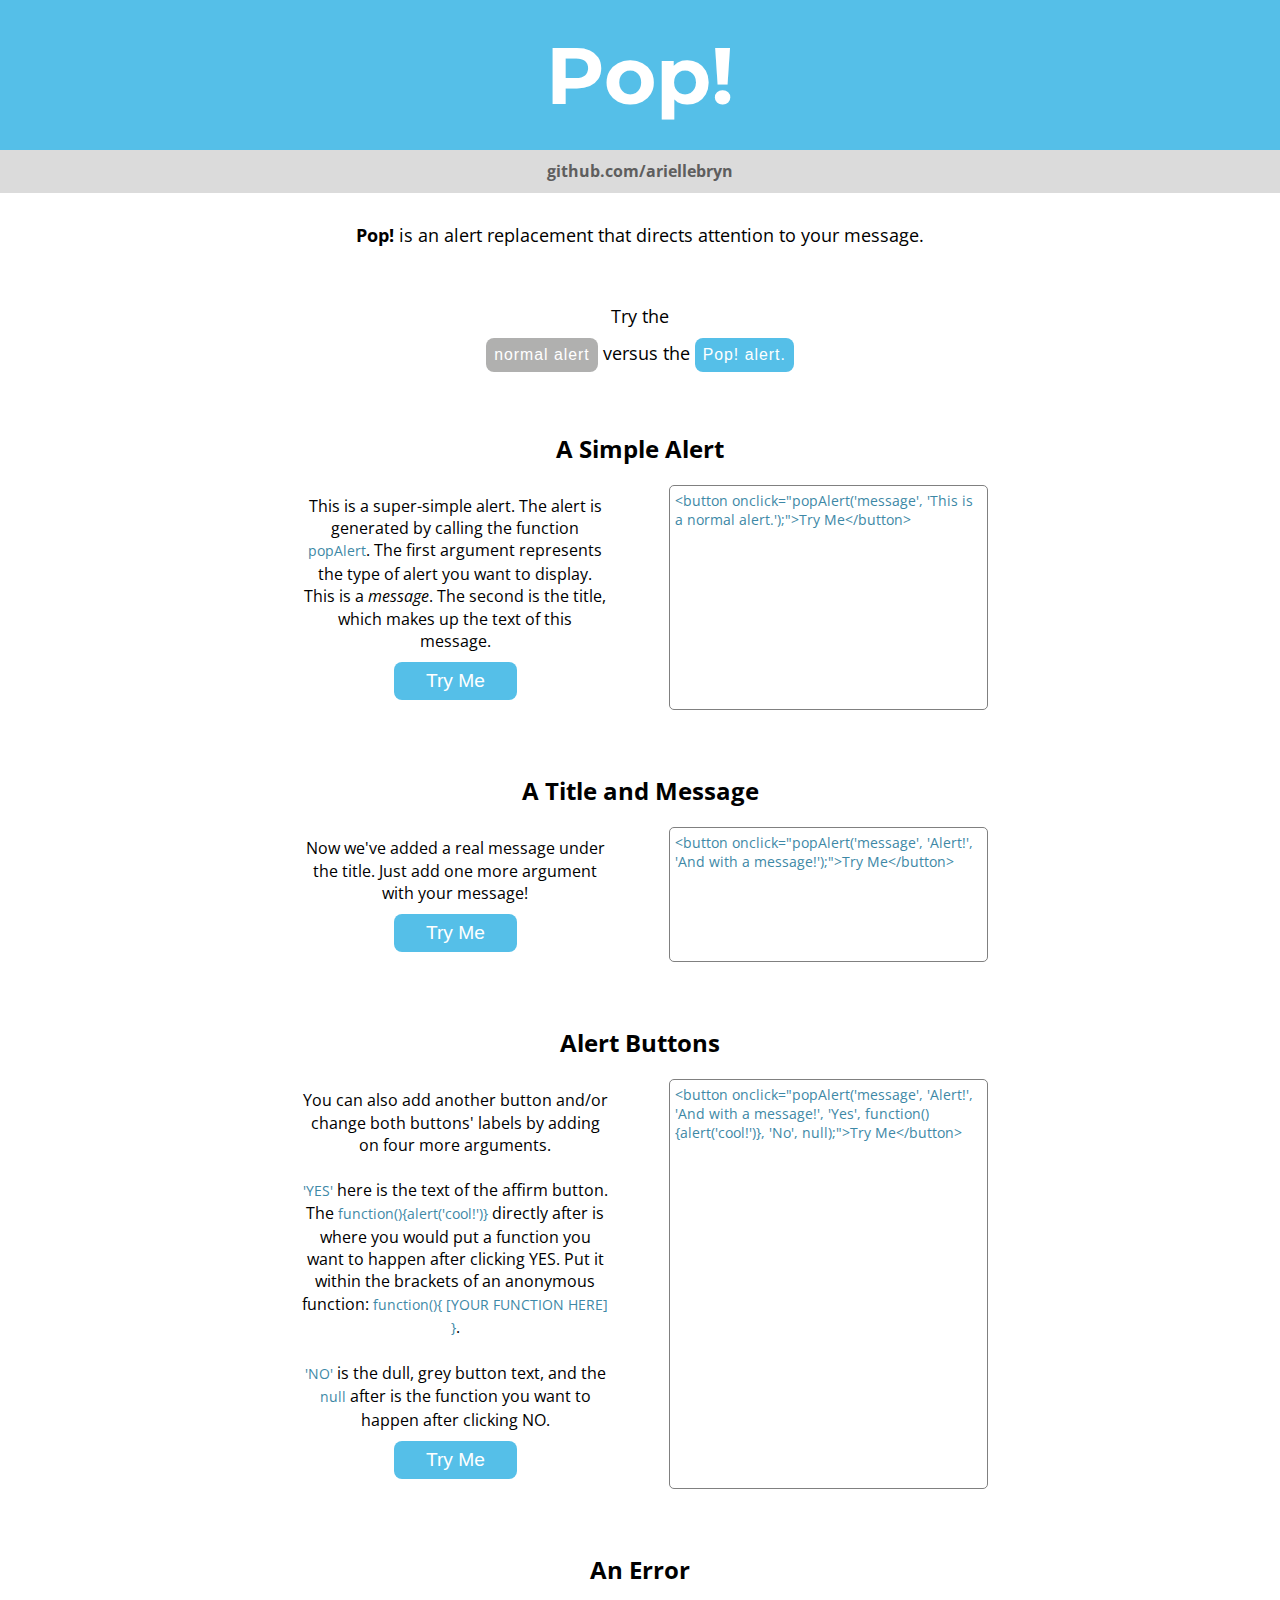
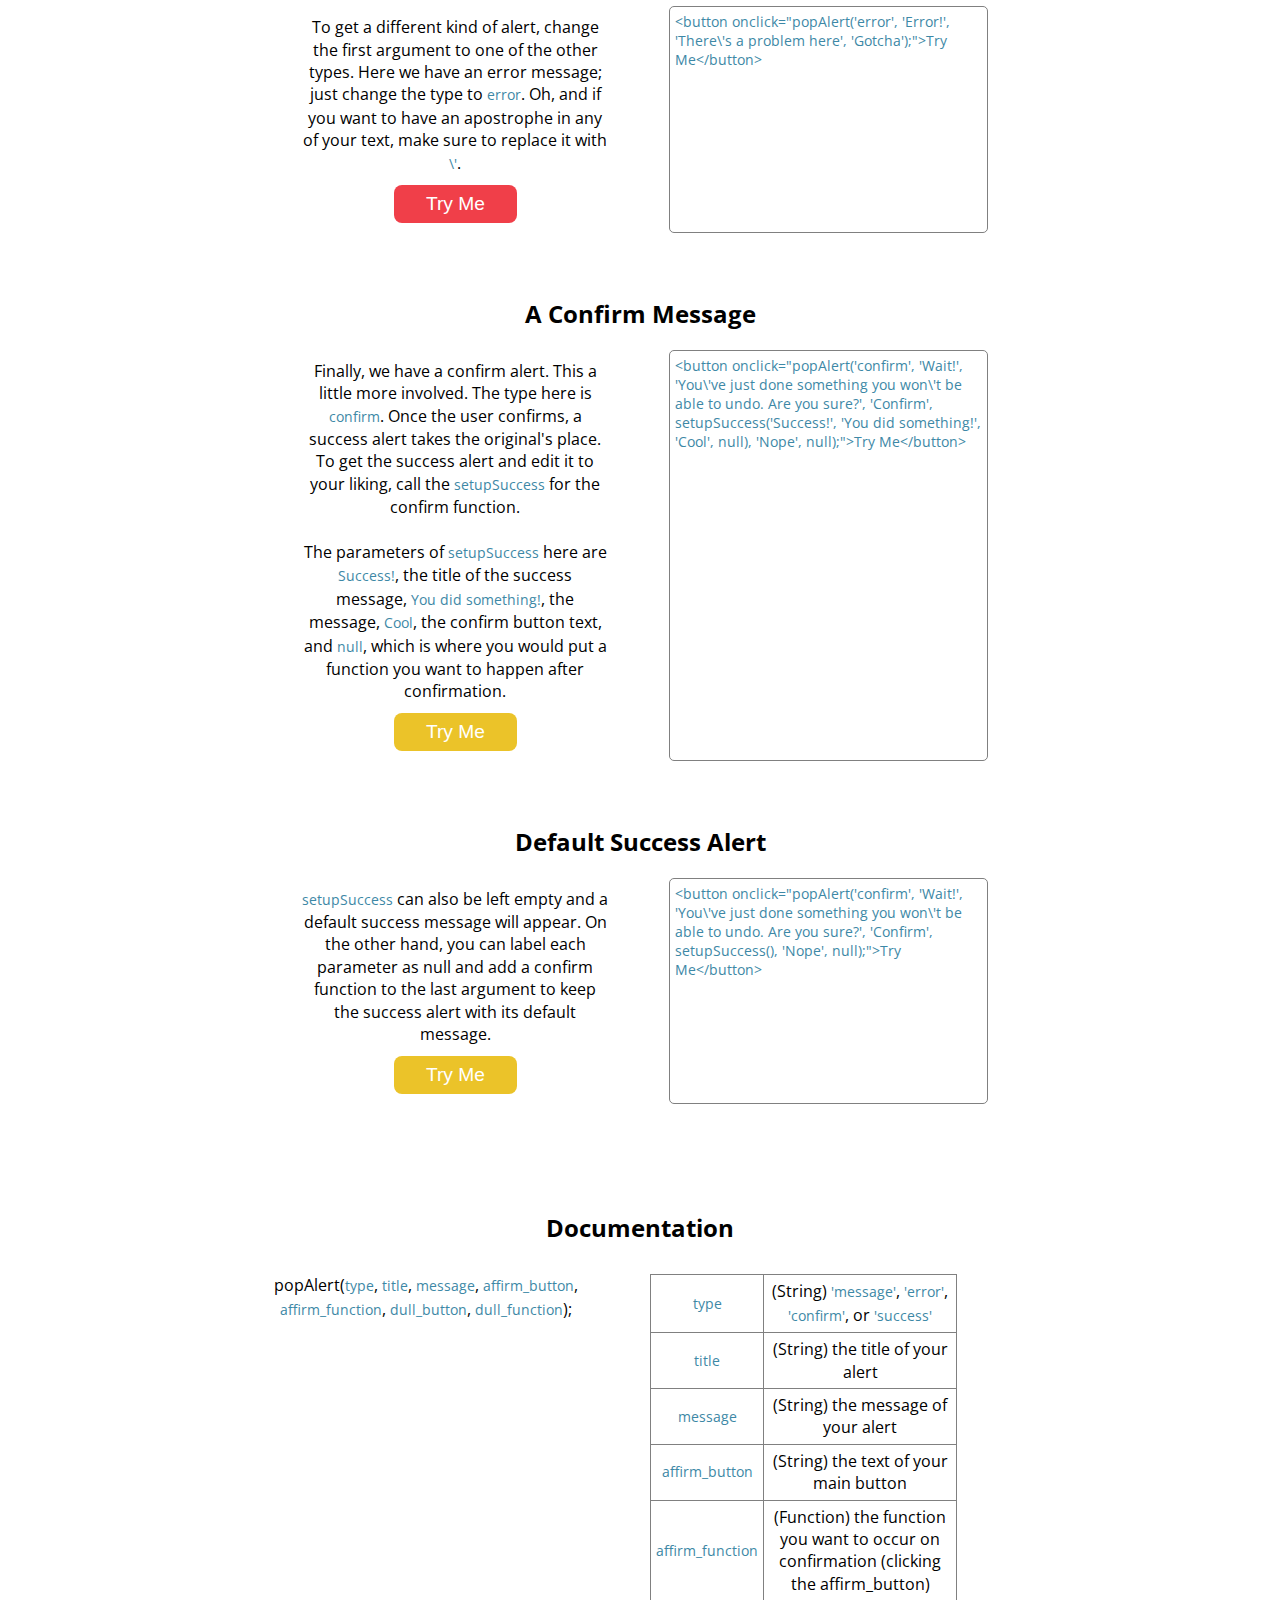
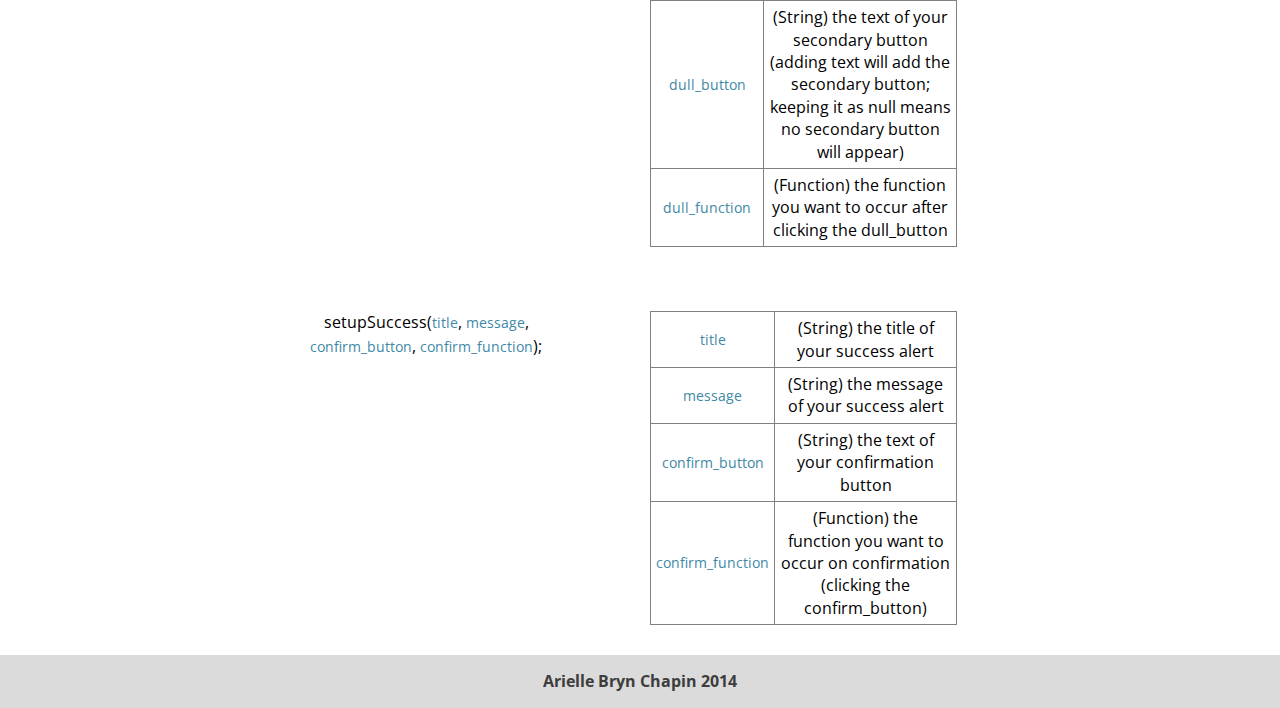
==== index.html @ 0ab9dca9 "Added doc class to last one" ====
<!DOCTYPE html>
<html lang="en">
    <head>
        <meta name="viewport" content="width=device-width, initial-scale=1">
        <title>Pop!</title>
        
        <!-- =====FONTS===== -->
        <link href='http://fonts.googleapis.com/css?family=Montserrat:400,700' rel='stylesheet' type='text/css'>
        
        <!-- =====CSS===== -->
        <link rel="stylesheet" href="css/pop-alert.css">
        <link rel="stylesheet" href="css/pop-demo.css">
        
    </head>
    <body>
        <div class="head">
            <div class="vertical-center">
                <h1>Pop!</h1>
            </div>
        </div>
        <div class="sub-head">
            <div class="vertical-center">
                <h4><a href="https://github.com/ariellebryn">github.com/ariellebryn</a></h4>
            </div>
        </div>
        
        <div class="container">
            <p><b>Pop!</b> is an alert replacement that directs attention to your message.</p><br />
            <p>Try the <br /><button class="button dull" onclick="alert('This is a boring, normal alert.');">normal alert</button> versus the <button class="button message" onclick="popAlert('message', 'This is a Pop alert!');">Pop! alert.</button></p>
            <br />
            
            <h2>A Simple Alert</h2>
            <div class="row">
                <div class="demo">
                    This is a super-simple alert. The alert is generated by calling the function <span class="code">popAlert</span>. The first argument represents the type of alert you want to display. This is a <i>message</i>. The second is the title, which makes up the text of this message.
                    <br />
                    <button class="button message" onclick="popAlert('message', 'This is a normal alert.');">Try Me</button>
                </div>
                <textarea class="code"><button onclick="popAlert('message', 'This is a normal alert.');">Try Me</button>
                </textarea>
            </div>
            <br /><br />
            
            <h2>A Title and Message</h2>
            <div class="row">
                <div class="demo">
                    Now we've added a real message under the title. Just add one more argument with your message!
                    <br />
                    <button class="button message" onclick="popAlert('message', 'Alert!', 'And with a message!');">Try Me</button>
                </div>
                <textarea class="code"><button onclick="popAlert('message', 'Alert!', 'And with a message!');">Try Me</button>
                </textarea>
            </div>
            <br /><br />

            <h2>Alert Buttons</h2>
            <div class="row">
                <div class="demo">
                    You can also add another button and/or change both buttons' labels by adding on four more arguments.<br /><br /><span class="code">'YES'</span> here is the text of the affirm button. The <span class="code">function(){alert('cool!')}</span> directly after is where you would put a function you want to happen after clicking YES. Put it within the brackets of an anonymous function: <span class="code">function(){ [YOUR FUNCTION HERE] }</span>.<br /><br /><span class="code">'NO'</span> is the dull, grey button text, and the <span class="code">null</span> after is the function you want to happen after clicking NO.
                    <br />
                    <button class="button message" onclick="popAlert('message', 'Alert!', 'And with a message!', 'Yes', function(){alert('cool!')}, 'No', null);">Try Me</button>
                </div>
                <textarea class="code"><button onclick="popAlert('message', 'Alert!', 'And with a message!', 'Yes', function(){alert('cool!')}, 'No', null);">Try Me</button>
                </textarea>
            </div>
            <br /><br />
            
            <h2>An Error</h2>
            <div class="row">
                <div class="demo">
                    To get a different kind of alert, change the first argument to one of the other types. Here we have an error message; just change the type to <span class="code">error</span>. Oh, and if you want to have an apostrophe in any of your text, make sure to replace it with <span class="code">\'</span>.
                    <br />
                    <button class="button error" onclick="popAlert('error', 'Error!', 'There\'s a problem here', 'Gotcha');">Try Me</button>
                </div>
                <textarea class="code"><button onclick="popAlert('error', 'Error!', 'There\'s a problem here', 'Gotcha');">Try Me</button>
                </textarea>
            </div>
            <br /><br />
            
            <h2>A Confirm Message</h2>
            <div class="row">
                <div class="demo">
                    Finally, we have a confirm alert. This a little more involved. The type here is <span class="code">confirm</span>. Once the user confirms, a success alert takes the original's place. To get the success alert and edit it to your liking, call the <span class="code">setupSuccess</span> for the confirm function. <br /><br />
                    The parameters of <span class="code">setupSuccess</span> here are <span class="code">Success!</span>, the title of the success message, <span class="code">You did something!</span>, the message, <span class="code">Cool</span>, the confirm button text, and <span class="code">null</span>, which is where you would put a function you want to happen after confirmation.
                    <br />
                    <button class="button confirm" onclick="popAlert('confirm', 'Wait!', 'You\'ve just done something you won\'t be able to undo. Are you sure?', 'Confirm', setupSuccess('Success!', 'You did something!', 'Cool', null), 'Nope', null);">Try Me</button>
                </div>
                <textarea class="code"><button onclick="popAlert('confirm', 'Wait!', 'You\'ve just done something you won\'t be able to undo. Are you sure?', 'Confirm', setupSuccess('Success!', 'You did something!', 'Cool', null), 'Nope', null);">Try Me</button>
                </textarea>
            </div>
            <br /><br />
            
            <h2>Default Success Alert</h2>
            <div class="row">
                <div class="demo">
                    <span class="code">setupSuccess</span> can also be left empty and a default success message will appear. On the other hand, you can label each parameter as null and add a confirm function to the last argument to keep the success alert with its default message.
                    <br />
                    <button class="button confirm" onclick="popAlert('confirm', 'Wait!', 'You\'ve just done something you won\'t be able to undo. Are you sure?', 'Confirm', setupSuccess(), 'Nope', null);">Try Me</button>
                </div>
                <textarea class="code"><button onclick="popAlert('confirm', 'Wait!', 'You\'ve just done something you won\'t be able to undo. Are you sure?', 'Confirm', setupSuccess(), 'Nope', null);">Try Me</button>
                </textarea>
            </div>
            <br /><br /><br /><br />
            
            <h2>Documentation</h2>
            <div class="row doc">
                <div class="demo">
                    popAlert(<span class="code">type</span>, <span class="code">title</span>, <span class="code">message</span>, <span class="code">affirm_button</span>, <span class="code">affirm_function</span>, <span class="code">dull_button</span>, <span class="code">dull_function</span>);
                </div>
                <div class="demo">
                    <table>
                        <tr>
                            <td><span class="code">type</span></td>
                            <td>
                                (String) <span class="code">'message'</span>, <span class="code">'error'</span>, <span class="code">'confirm'</span>, or <span class="code">'success'</span>
                            </td>
                        </tr>
                        <tr>
                            <td><span class="code">title</span></td>
                            <td>
                                (String) the title of your alert
                            </td>
                        </tr>
                        <tr>
                            <td><span class="code">message</span></td>
                            <td>
                                (String) the message of your alert
                            </td>
                        </tr>
                        <tr>
                            <td><span class="code">affirm_button</span></td>
                            <td>
                                (String) the text of your main button
                            </td>
                        </tr>
                        <tr>
                            <td><span class="code">affirm_function</span></td>
                            <td>
                                (Function) the function you want to occur on confirmation (clicking the affirm_button) 
                            </td>
                        </tr>
                        <tr>
                            <td><span class="code">dull_button</span></td>
                            <td>
                                (String) the text of your secondary button (adding text will add the secondary button; keeping it as null means no secondary button will appear)
                            </td>
                        </tr>
                        <tr>
                            <td><span class="code">dull_function</span></td>
                            <td>
                              (Function) the function you want to occur after clicking the dull_button
                            </td>
                        </tr>
                    </table>
                </div>
                </div>
                <br /><br />
                
                <div class="row doc">
                <div class="demo">
                    setupSuccess(<span class="code">title</span>, <span class="code">message</span>, <span class="code">confirm_button</span>, <span class="code">confirm_function</span>);
                </div>
                <div class="demo">
                    <table>
                        <tr>
                            <td><span class="code">title</span></td>
                            <td>
                                (String) the title of your success alert
                            </td>
                        </tr>
                        <tr>
                            <td><span class="code">message</span></td>
                            <td>
                                (String) the message of your success alert
                            </td>
                        </tr>
                        <tr>
                            <td><span class="code">confirm_button</span></td>
                            <td>
                                (String) the text of your confirmation button
                            </td>
                        </tr>
                        <tr>
                            <td><span class="code">confirm_function</span></td>
                            <td>
                                (Function) the function you want to occur on confirmation (clicking the confirm_button) 
                            </td>
                        </tr>
                    </table>
                </div>
            </div>
            </div>
        </div>
    
    <div class="footer"><h4>Arielle Bryn Chapin 2014</h4></div>
    
        <!-- =====Javascript===== -->
        <script src="js/pop-alert.js"></script>
    </body>
</html>
---- css/pop-alert.css ----
@import url('http://fonts.googleapis.com/css?family=Open+Sans');

body, html {
    margin:0;
    padding:0;
    width:100%;
    min-height:1500px;
    height:100%;
}

button.button:focus {
    outline:none;   
}

.cover {
    position:fixed;
    background-color:rgba(0,0,0,0);
    width:100%;
    height:100%;
    top:0;
    left:0;
    z-index:100;
    transition:.5s;
}

.on {
    background-color:rgba(0,0,0,0.9); 
}

.pop {
    font-family:"Open Sans",sans-serif;
    position:relative;
    height:auto;
    width:500px;
    display:flex;
    display: -ms-flexbox;
    display: -webkit-flex;
    margin:0 auto;
    border-radius:15px;
    border:5px solid white;
    color:white;
    text-align:center;
    top:-1000px;
    transition:.8s;
}

.down {
    top:20%;
}

.bar {
    height:15px;
    top:0;
    position:absolute;
    width:100%;
    left:0;
    border-radius:9px 9px 0 0;
    transition:.5s;
}

.pop-content {
    padding-top:35px;
    padding-bottom:25px;
    width:80%;
    height:auto;
    position:relative;
    margin:auto;
}

.pop span {
    font-size:2em;
    line-height:1em;
}

.pop p {
    font-size:1.2em;   
}

.button-row {
    display:flex;
    display: -ms-flexbox;
    display: -webkit-flex;
    flex-direction:row;
    ms-flex-direction:row;
    margin-top:10px;
    justify-content:space-around;
    ms-flex-pack:space-around;
    text-align:center;
    width:100%;
    height:auto;
}

.button {
    position:relative;
    display:inline-block;
    margin:0 auto;
    width:40%;
    height:auto;
    font-size:1.2em;
    color:white;
    text-align:center;
    border-radius:8px;
    border:none;
    padding:8px;
    margin-top:10px;
}

.button:hover {
    cursor:pointer;   
}

.message {
    background-color:#55BFE8; 
}

.message:hover {
    background-color:#47A0C2;
}   

.message:active {
    background-color:#3D88A6;   
}

.dull {
    background-color:#B0B0AF;   
}

.dull:hover {
    background-color:#919191;   
}

.dull:active {
    background-color:#858585;   
}

.error {
    background-color:#F03F49;   
}

.error:hover {
    background-color:#BD313A;   
}

.error:active {
    background-color:#96272E;   
}

.confirm {
    background-color:#EBC329;   
}

.confirm:hover {
    background-color:#D9B426;   
}

.confirm:active {
    background-color:#BF9F21;   
}

.success {
    background-color:#8AE34A;   
}

.success:hover {
    background-color:#6EB53B;   
}

.success:active {
    background-color:#65A636;   
}

/* Responsive */
@media only screen and (max-width: 600px) {
    .pop {
        width:70%;   
    }
    
    .pop span {
        font-size:1.2em;
    }
    
    .pop p {
        font-size:1em;   
    }
    
    .button {
        font-size:.9em;  
        width:60%;
    }
}
---- css/pop-demo.css ----
html, body {
    width:100%;
    height:100%;
    margin:0;
    padding:0;
    font-family:"Open Sans",sans-serif;
}

a {
    text-decoration:none; 
}

p {
    font-size:1.1em;
}

h1 {
    font-family:"Montserrat",sans-serif;
    font-weight:bold;
    color:white;
    text-align:center;
    margin:auto;
    font-size:5em;
}

h4 {
    font-size:1em;
    color:#3D3D3D;
    line-height:0em;   
}

h4 a {
    color:#5E5E5E;
}

.tab {
    padding-right:30px;   
}

.head {
    position:relative;
    background-color:#55BFE8;
    height:10%;
    width:100%;
    margin:0;
    box-sizing:border-box;
    top:0;
    left:0;
    display:flex;
    justify-content:space-around;
    align-items:center;
}

.sub-head {
    position:relative;
    top:0;
    margin:0;
    height:auto;
    width:100%;
    box-sizing:border-box;
    background-color:#DBDBDB; 
    display:flex;
    justify-content:space-around;
    align-items:center;
}

.vertical-center {
    margin:auto;
    width:auto;
    height:auto;
}

.container {
    width:80%;
    margin:auto;
    box-sizing:border-box;
    padding-top:1%;
    text-align:center;
    overflow-x:hidden;
}

.row {
    display:flex;
    flex-direction:row;
    justify-content:center;
    width:100%;
    height:auto;
    line-height:1.4em;
}

.demo {
    width:30%;   
    padding:10px;
    margin-right:50px;
}

textarea.code {
    text-align:left;
    width:30%; 
    border-radius:5px;
    border:1px solid grey;
    resize:none;
    padding:5px;
    font-size:.9em;
    font-family:"Open Sans", sans-serif;
    color:#3D88A6;
}

textarea.code:focus {
    outline:none;   
}

span.code {
    font-size:.9em;
    color:#3D88A6;  
}

p button {
    width:auto !important;
    padding:3px;
    font-size:.9em !important;
    letter-spacing:1px;
}

table {
    border-collapse:collapse;   
}

td {
    border:1px solid grey;   
    padding:5px;
}

.footer {
    width:100%;
    box-sizing:border-box;
    background-color:#DBDBDB; 
    text-align:center;
    padding:5px;
    position:relative;
    margin-top:20px;
}

/* Responsive */
@media only screen and (max-width: 800px) {
    .container {
        width:100%;   
    }
    
    .demo {
        width:50%;   
    }
}

@media only screen and (max-width: 500px) {
    .container {
        width:100%;   
    }
    
    .demo {
        width:50%;   
    }
    
    .doc {
        flex-direction:column !important;
    }
    
    .doc .demo {
        width:90%;   
    }
}
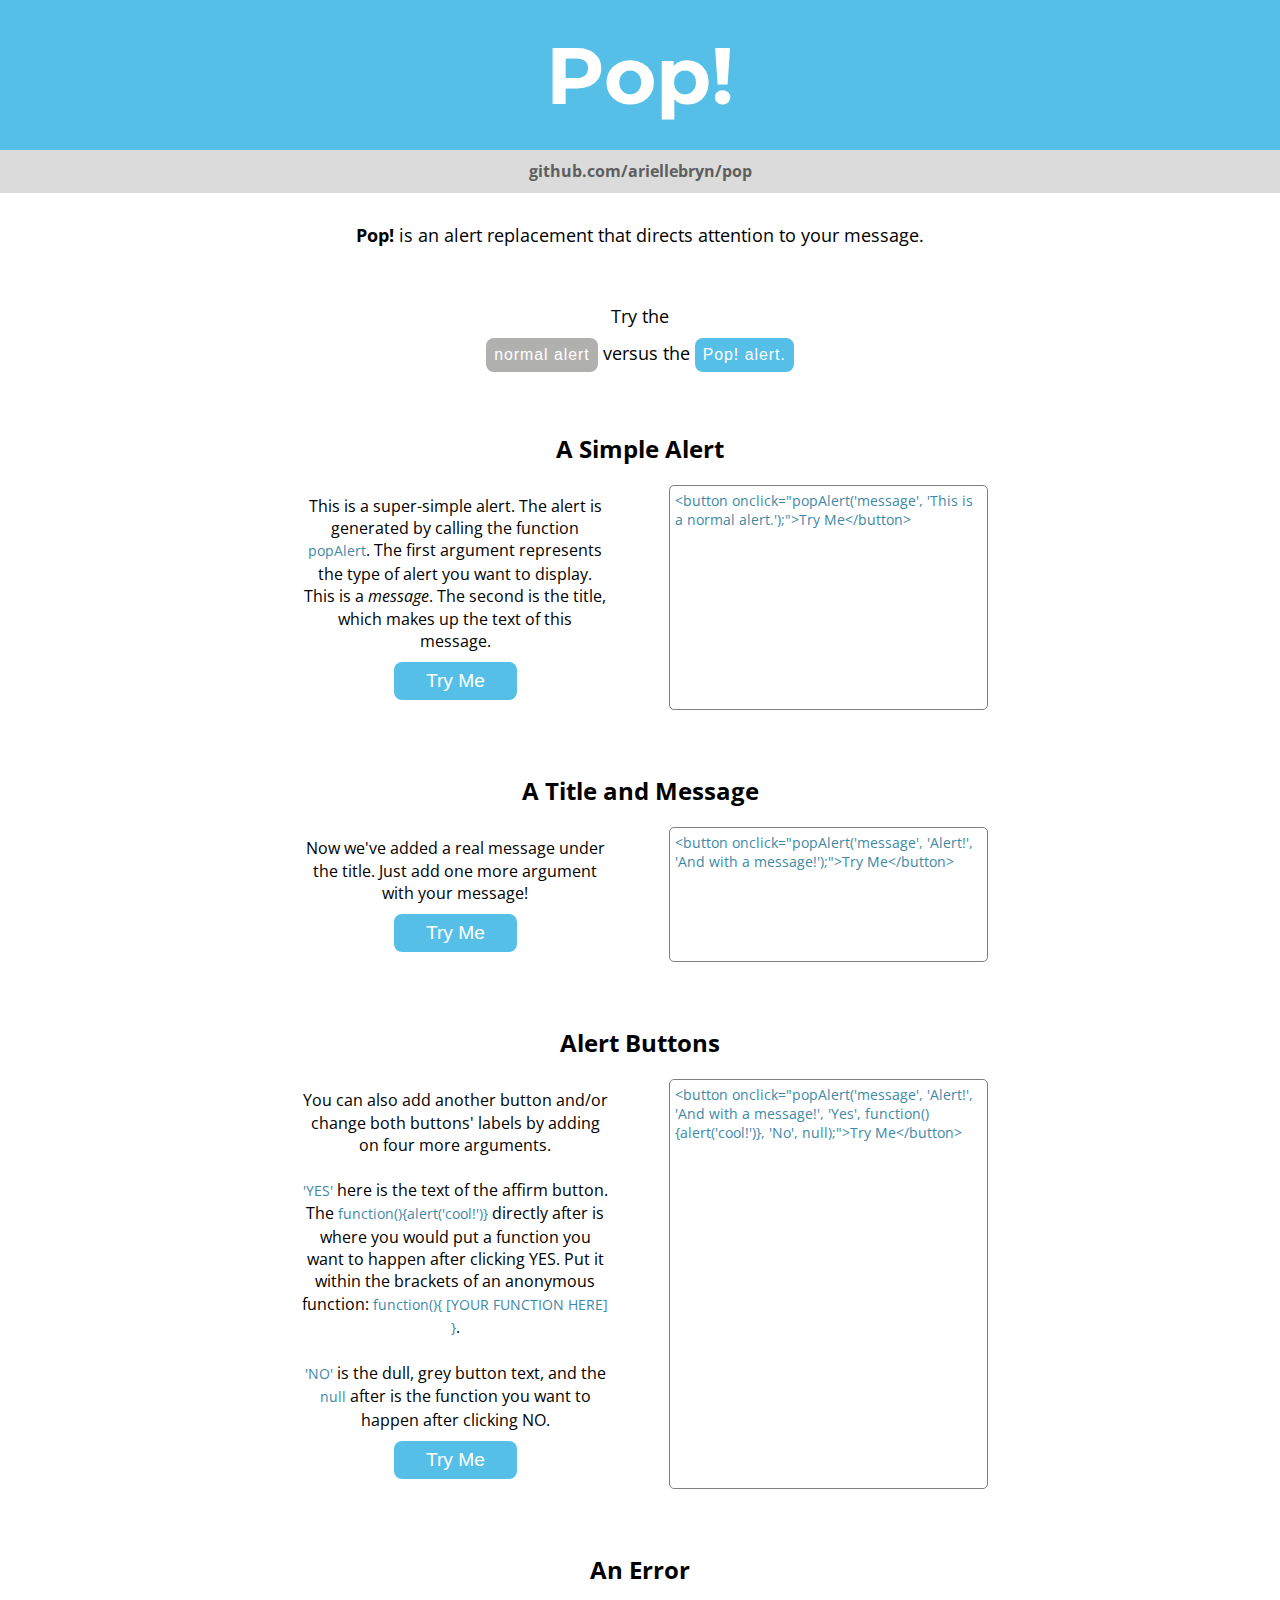
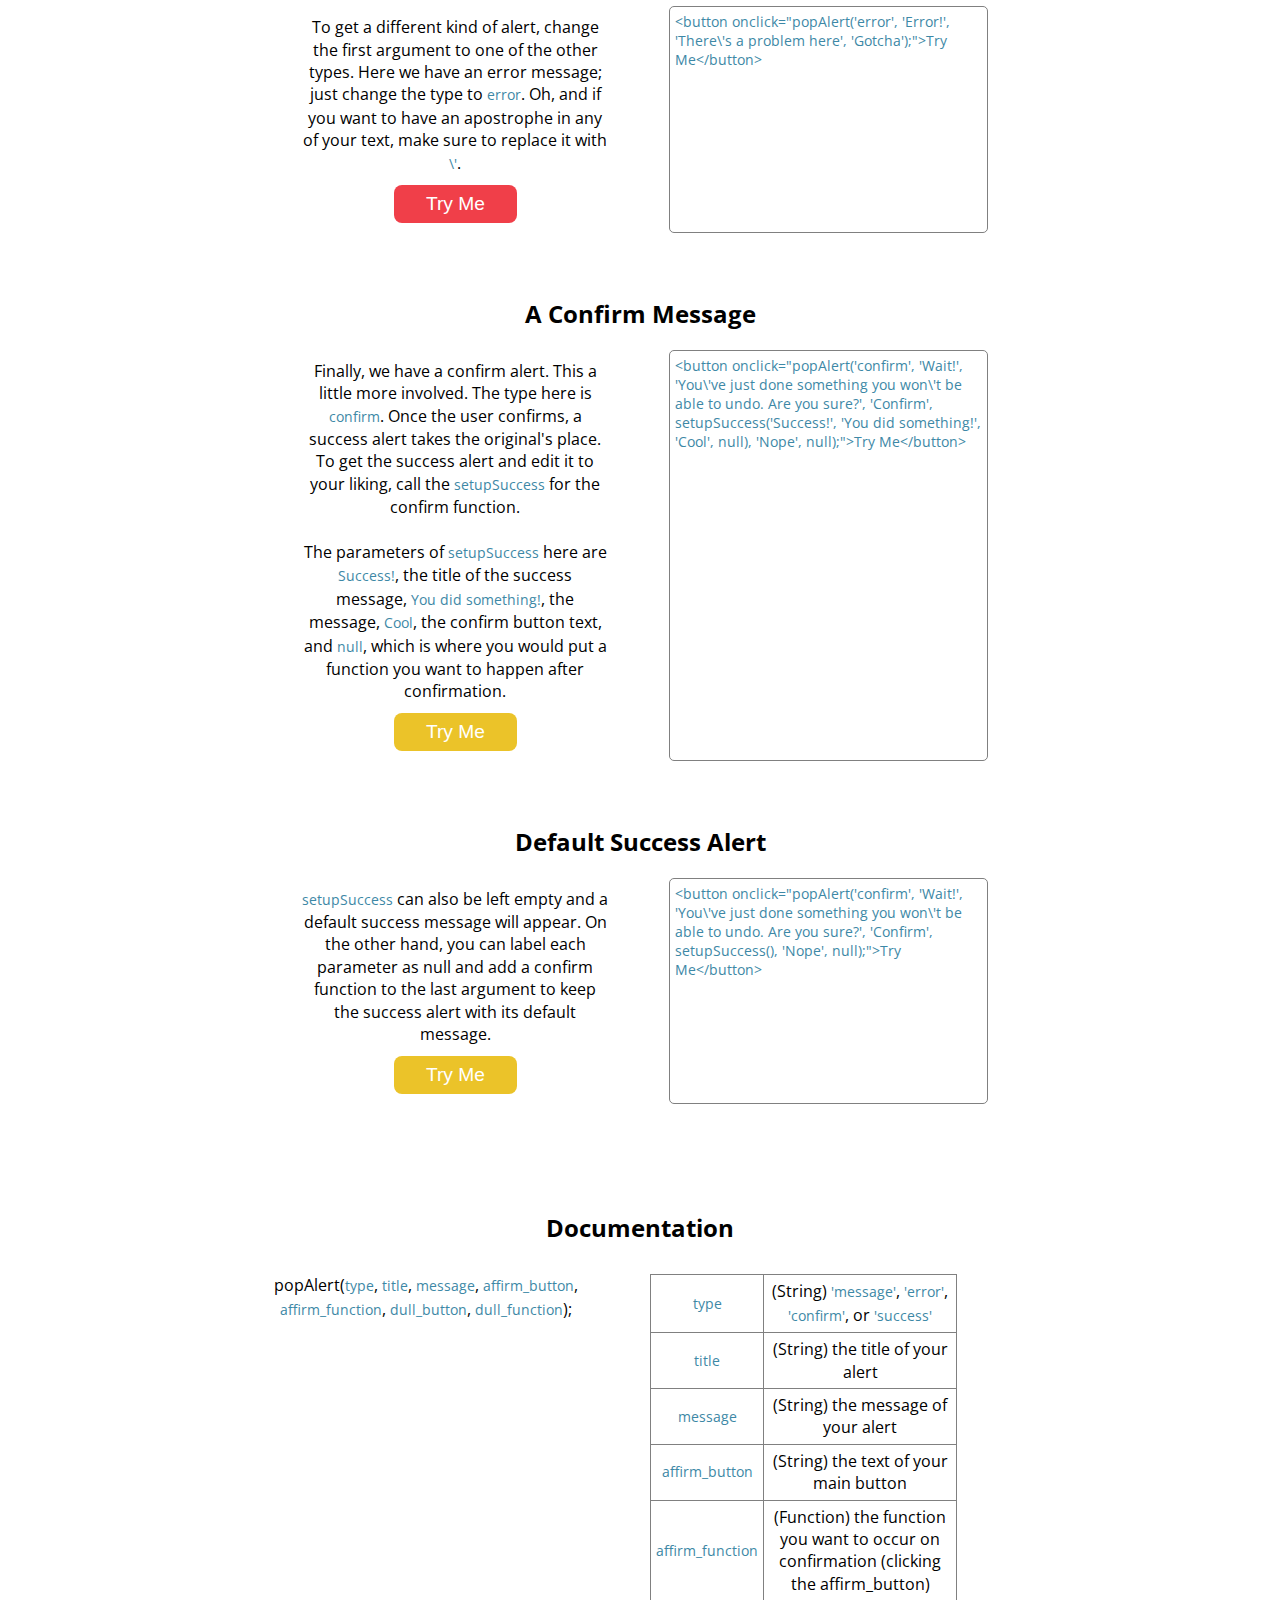
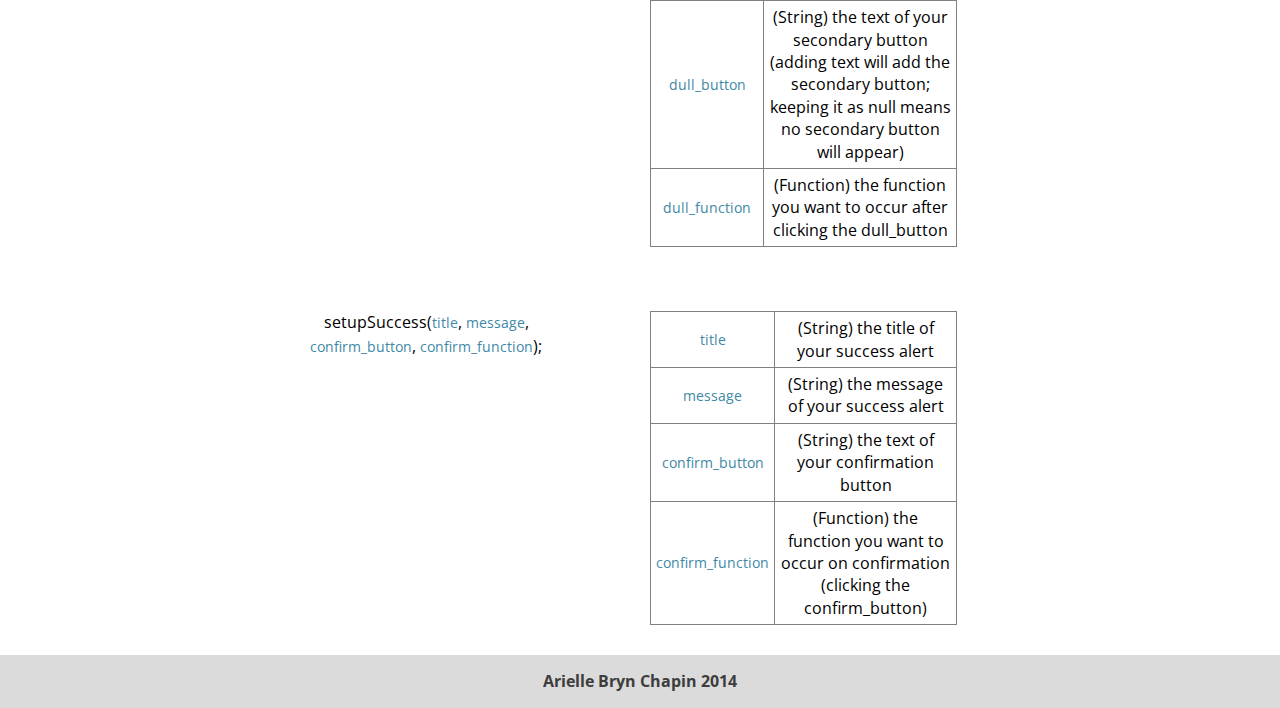
==== commit 46746853: "Change link" ====
--- a/index.html
+++ b/index.html
@@ -20,13 +20,13 @@
         </div>
         <div class="sub-head">
             <div class="vertical-center">
-                <h4><a href="https://github.com/ariellebryn">github.com/ariellebryn</a></h4>
+                <h4><a href="https://github.com/ariellebryn">github.com/ariellebryn/pop</a></h4>
             </div>
         </div>
         
         <div class="container">
             <p><b>Pop!</b> is an alert replacement that directs attention to your message.</p><br />
-            <p>Try the <br /><button class="button dull" onclick="alert('This is a boring, normal alert.');">normal alert</button> versus the <button class="button message" onclick="popAlert('message', 'This is a Pop alert!');">Pop! alert.</button></p>
+            <p>Try the <br /><button class="pop-button pop-dull" onclick="alert('This is a boring, normal alert.');">normal alert</button> versus the <button class="pop-button pop-message" onclick="popAlert('message', 'This is a Pop alert!');">Pop! alert.</button></p>
             <br />
             
             <h2>A Simple Alert</h2>
@@ -34,7 +34,7 @@
                 <div class="demo">
                     This is a super-simple alert. The alert is generated by calling the function <span class="code">popAlert</span>. The first argument represents the type of alert you want to display. This is a <i>message</i>. The second is the title, which makes up the text of this message.
                     <br />
-                    <button class="button message" onclick="popAlert('message', 'This is a normal alert.');">Try Me</button>
+                    <button class="pop-button pop-message" onclick="popAlert('message', 'This is a normal alert.');">Try Me</button>
                 </div>
                 <textarea class="code"><button onclick="popAlert('message', 'This is a normal alert.');">Try Me</button>
                 </textarea>
@@ -46,7 +46,7 @@
                 <div class="demo">
                     Now we've added a real message under the title. Just add one more argument with your message!
                     <br />
-                    <button class="button message" onclick="popAlert('message', 'Alert!', 'And with a message!');">Try Me</button>
+                    <button class="pop-button pop-message" onclick="popAlert('message', 'Alert!', 'And with a message!');">Try Me</button>
                 </div>
                 <textarea class="code"><button onclick="popAlert('message', 'Alert!', 'And with a message!');">Try Me</button>
                 </textarea>
@@ -58,7 +58,7 @@
                 <div class="demo">
                     You can also add another button and/or change both buttons' labels by adding on four more arguments.<br /><br /><span class="code">'YES'</span> here is the text of the affirm button. The <span class="code">function(){alert('cool!')}</span> directly after is where you would put a function you want to happen after clicking YES. Put it within the brackets of an anonymous function: <span class="code">function(){ [YOUR FUNCTION HERE] }</span>.<br /><br /><span class="code">'NO'</span> is the dull, grey button text, and the <span class="code">null</span> after is the function you want to happen after clicking NO.
                     <br />
-                    <button class="button message" onclick="popAlert('message', 'Alert!', 'And with a message!', 'Yes', function(){alert('cool!')}, 'No', null);">Try Me</button>
+                    <button class="pop-button pop-message" onclick="popAlert('message', 'Alert!', 'And with a message!', 'Yes', function(){alert('cool!')}, 'No', null);">Try Me</button>
                 </div>
                 <textarea class="code"><button onclick="popAlert('message', 'Alert!', 'And with a message!', 'Yes', function(){alert('cool!')}, 'No', null);">Try Me</button>
                 </textarea>
@@ -70,7 +70,7 @@
                 <div class="demo">
                     To get a different kind of alert, change the first argument to one of the other types. Here we have an error message; just change the type to <span class="code">error</span>. Oh, and if you want to have an apostrophe in any of your text, make sure to replace it with <span class="code">\'</span>.
                     <br />
-                    <button class="button error" onclick="popAlert('error', 'Error!', 'There\'s a problem here', 'Gotcha');">Try Me</button>
+                    <button class="pop-button pop-error" onclick="popAlert('error', 'Error!', 'There\'s a problem here', 'Gotcha');">Try Me</button>
                 </div>
                 <textarea class="code"><button onclick="popAlert('error', 'Error!', 'There\'s a problem here', 'Gotcha');">Try Me</button>
                 </textarea>
@@ -83,7 +83,7 @@
                     Finally, we have a confirm alert. This a little more involved. The type here is <span class="code">confirm</span>. Once the user confirms, a success alert takes the original's place. To get the success alert and edit it to your liking, call the <span class="code">setupSuccess</span> for the confirm function. <br /><br />
                     The parameters of <span class="code">setupSuccess</span> here are <span class="code">Success!</span>, the title of the success message, <span class="code">You did something!</span>, the message, <span class="code">Cool</span>, the confirm button text, and <span class="code">null</span>, which is where you would put a function you want to happen after confirmation.
                     <br />
-                    <button class="button confirm" onclick="popAlert('confirm', 'Wait!', 'You\'ve just done something you won\'t be able to undo. Are you sure?', 'Confirm', setupSuccess('Success!', 'You did something!', 'Cool', null), 'Nope', null);">Try Me</button>
+                    <button class="pop-button pop-confirm" onclick="popAlert('confirm', 'Wait!', 'You\'ve just done something you won\'t be able to undo. Are you sure?', 'Confirm', setupSuccess('Success!', 'You did something!', 'Cool', null), 'Nope', null);">Try Me</button>
                 </div>
                 <textarea class="code"><button onclick="popAlert('confirm', 'Wait!', 'You\'ve just done something you won\'t be able to undo. Are you sure?', 'Confirm', setupSuccess('Success!', 'You did something!', 'Cool', null), 'Nope', null);">Try Me</button>
                 </textarea>
@@ -95,7 +95,7 @@
                 <div class="demo">
                     <span class="code">setupSuccess</span> can also be left empty and a default success message will appear. On the other hand, you can label each parameter as null and add a confirm function to the last argument to keep the success alert with its default message.
                     <br />
-                    <button class="button confirm" onclick="popAlert('confirm', 'Wait!', 'You\'ve just done something you won\'t be able to undo. Are you sure?', 'Confirm', setupSuccess(), 'Nope', null);">Try Me</button>
+                    <button class="pop-button pop-confirm" onclick="popAlert('confirm', 'Wait!', 'You\'ve just done something you won\'t be able to undo. Are you sure?', 'Confirm', setupSuccess(), 'Nope', null);">Try Me</button>
                 </div>
                 <textarea class="code"><button onclick="popAlert('confirm', 'Wait!', 'You\'ve just done something you won\'t be able to undo. Are you sure?', 'Confirm', setupSuccess(), 'Nope', null);">Try Me</button>
                 </textarea>
--- a/css/pop-alert.css
+++ b/css/pop-alert.css
@@ -8,22 +8,22 @@
     height:100%;
 }
 
-button.button:focus {
+button.pop-button:focus {
     outline:none;   
 }
 
-.cover {
+.pop-cover {
     position:fixed;
     background-color:rgba(0,0,0,0);
     width:100%;
-    height:100%;
+    height:101%;
     top:0;
     left:0;
     z-index:100;
     transition:.5s;
 }
 
-.on {
+.pop-on {
     background-color:rgba(0,0,0,0.9); 
 }
 
@@ -44,11 +44,11 @@
     transition:.8s;
 }
 
-.down {
+.pop-down {
     top:20%;
 }
 
-.bar {
+.pop-bar {
     height:15px;
     top:0;
     position:absolute;
@@ -76,7 +76,7 @@
     font-size:1.2em;   
 }
 
-.button-row {
+.pop-button-row {
     display:flex;
     display: -ms-flexbox;
     display: -webkit-flex;
@@ -90,7 +90,7 @@
     height:auto;
 }
 
-.button {
+.pop-button {
     position:relative;
     display:inline-block;
     margin:0 auto;
@@ -105,67 +105,67 @@
     margin-top:10px;
 }
 
-.button:hover {
+.pop-button:hover {
     cursor:pointer;   
 }
 
-.message {
+.pop-message {
     background-color:#55BFE8; 
 }
 
-.message:hover {
+.pop-message:hover {
     background-color:#47A0C2;
 }   
 
-.message:active {
+.pop-message:active {
     background-color:#3D88A6;   
 }
 
-.dull {
+.pop-dull {
     background-color:#B0B0AF;   
 }
 
-.dull:hover {
+.pop-dull:hover {
     background-color:#919191;   
 }
 
-.dull:active {
+.pop-dull:active {
     background-color:#858585;   
 }
 
-.error {
+.pop-error {
     background-color:#F03F49;   
 }
 
-.error:hover {
+.pop-error:hover {
     background-color:#BD313A;   
 }
 
-.error:active {
+.pop-error:active {
     background-color:#96272E;   
 }
 
-.confirm {
+.pop-confirm {
     background-color:#EBC329;   
 }
 
-.confirm:hover {
+.pop-confirm:hover {
     background-color:#D9B426;   
 }
 
-.confirm:active {
+.pop-confirm:active {
     background-color:#BF9F21;   
 }
 
-.success {
+.pop-success {
     background-color:#8AE34A;   
 }
 
-.success:hover {
+.pop-success:hover {
     background-color:#6EB53B;   
 }
 
-.success:active {
+.pop-success:active {
     background-color:#65A636;   
 }
 
@@ -183,8 +183,8 @@
         font-size:1em;   
     }
     
-    .button {
+    .pop-button {
         font-size:.9em;  
-        width:60%;
+        width:50%;
     }
 }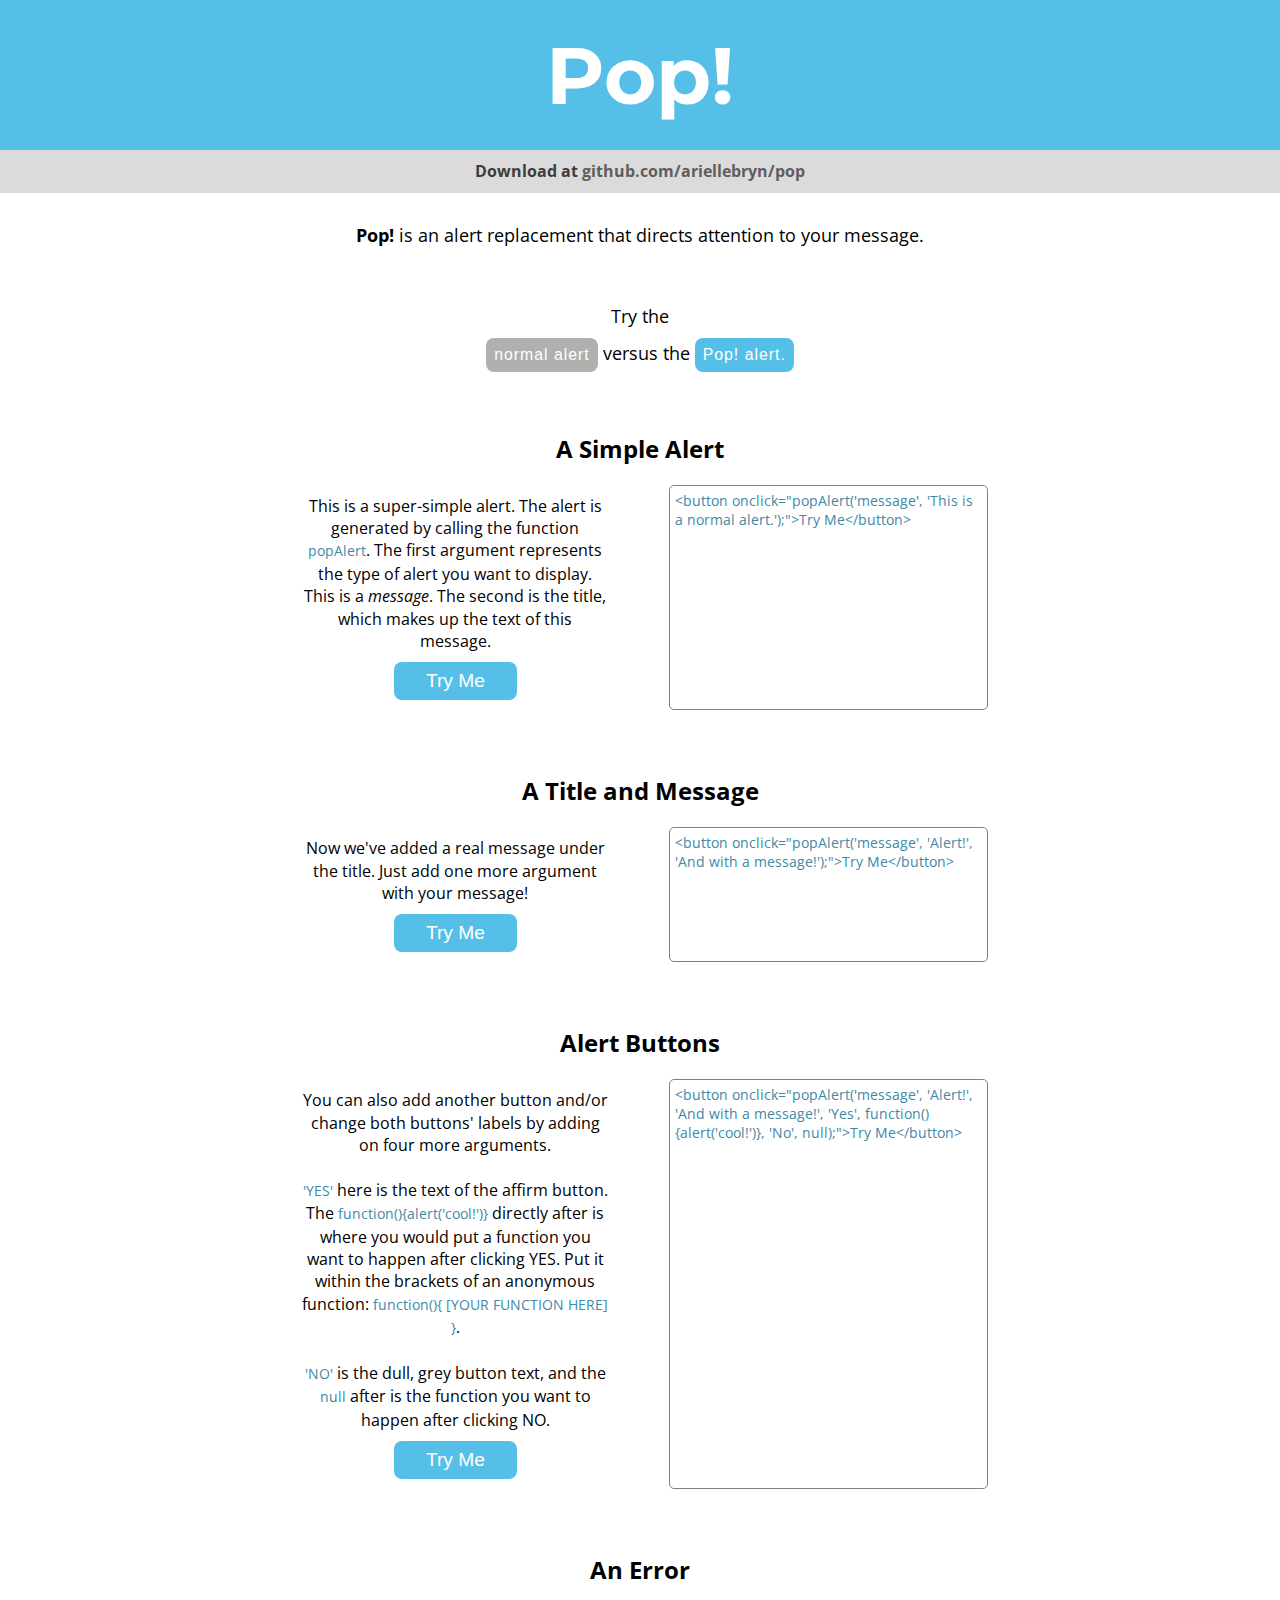
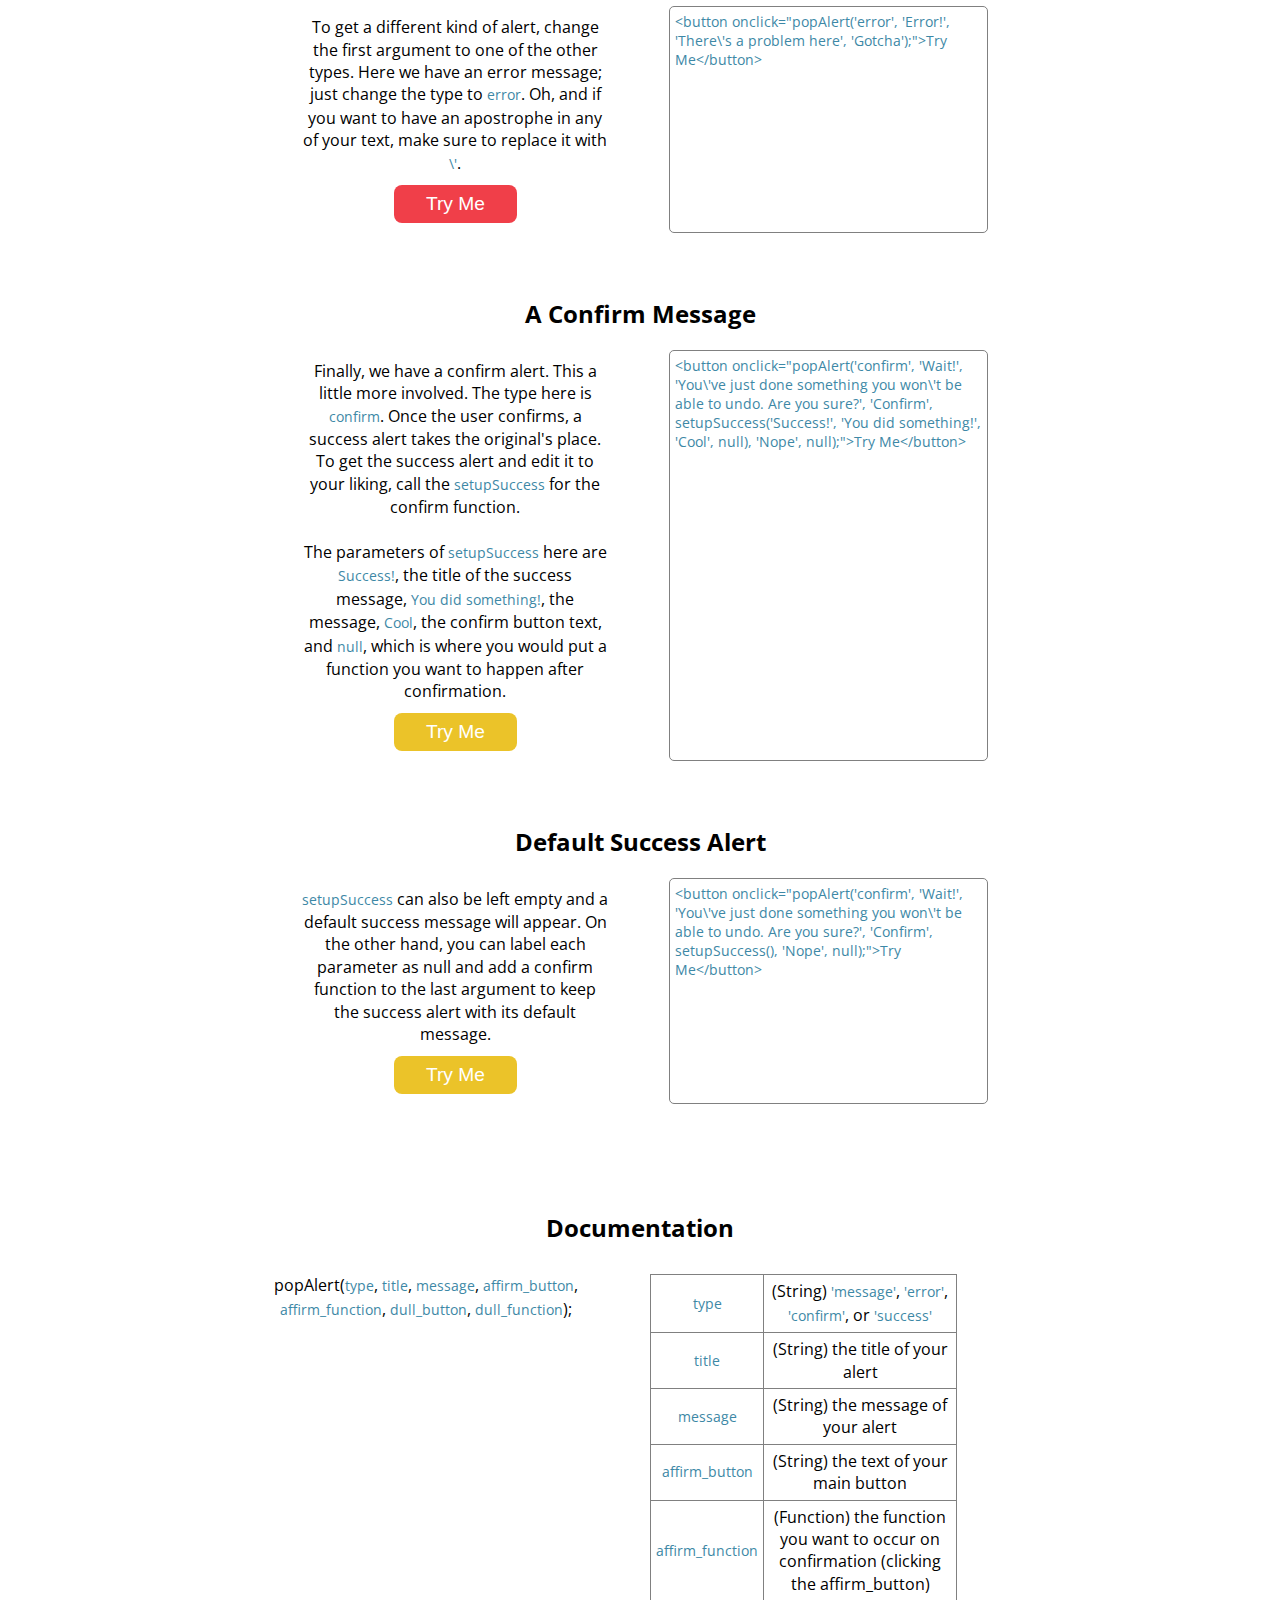
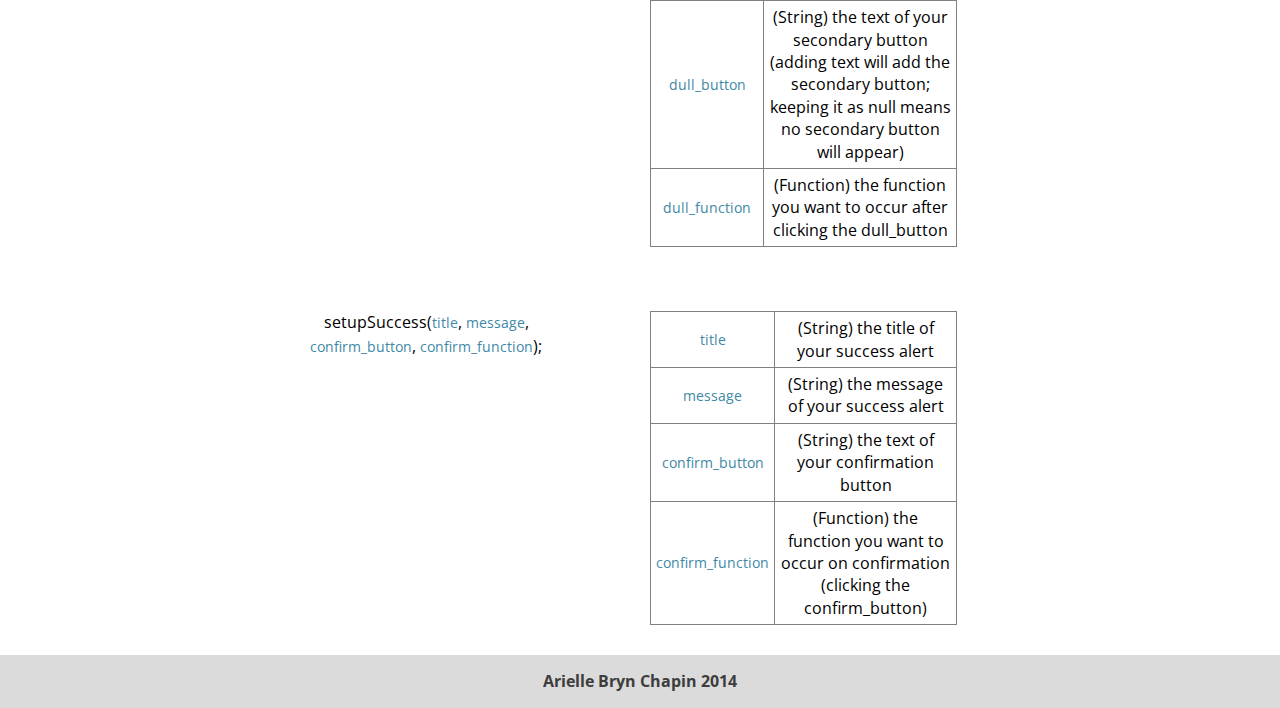
==== commit 9f4851b3: "minify stuff" ====
--- a/index.html
+++ b/index.html
@@ -8,7 +8,7 @@
         <link href='http://fonts.googleapis.com/css?family=Montserrat:400,700' rel='stylesheet' type='text/css'>
         
         <!-- =====CSS===== -->
-        <link rel="stylesheet" href="css/pop-alert.css">
+        <link rel="stylesheet" href="css/pop-minify.css">
         <link rel="stylesheet" href="css/pop-demo.css">
         
     </head>
@@ -20,7 +20,7 @@
         </div>
         <div class="sub-head">
             <div class="vertical-center">
-                <h4><a href="https://github.com/ariellebryn">github.com/ariellebryn/pop</a></h4>
+                <h4>Download at <a href="https://github.com/ariellebryn/pop">github.com/ariellebryn/pop</a></h4>
             </div>
         </div>
         
@@ -195,6 +195,6 @@
     <div class="footer"><h4>Arielle Bryn Chapin 2014</h4></div>
     
         <!-- =====Javascript===== -->
-        <script src="js/pop-alert.js"></script>
+        <script src="js/pop-minify.js"></script>
     </body>
 </html>
--- a/css/pop-minify.css
+++ b/css/pop-minify.css
@@ -0,0 +1 @@
+@import url('http://fonts.googleapis.com/css?family=Open+Sans');body,html{margin:0;padding:0;width:100%;min-height:1500px;height:100%}button.pop-button:focus{outline:0}.pop-cover{position:fixed;background-color:rgba(0,0,0,0);width:100%;height:101%;top:0;left:0;z-index:100;transition:.5s}.pop-on{background-color:rgba(0,0,0,0.9)}.pop{font-family:"Open Sans",sans-serif;position:relative;height:auto;width:500px;display:flex;display:-ms-flexbox;display:-webkit-flex;margin:0 auto;border-radius:15px;border:5px solid white;color:white;text-align:center;top:-1000px;transition:.8s}.pop-down{top:20%}.pop-bar{height:15px;top:0;position:absolute;width:100%;left:0;border-radius:9px 9px 0 0;transition:.5s}.pop-content{padding-top:35px;padding-bottom:25px;width:80%;height:auto;position:relative;margin:auto}.pop span{font-size:2em;line-height:1em}.pop p{font-size:1.2em}.pop-button-row{display:flex;display:-ms-flexbox;display:-webkit-flex;flex-direction:row;ms-flex-direction:row;margin-top:10px;justify-content:space-around;ms-flex-pack:space-around;text-align:center;width:100%;height:auto}.pop-button{position:relative;display:inline-block;margin:0 auto;width:40%;height:auto;font-size:1.2em;color:white;text-align:center;border-radius:8px;border:0;padding:8px;margin-top:10px}.pop-button:hover{cursor:pointer}.pop-message{background-color:#55bfe8}.pop-message:hover{background-color:#47a0c2}.pop-message:active{background-color:#3d88a6}.pop-dull{background-color:#b0b0af}.pop-dull:hover{background-color:#919191}.pop-dull:active{background-color:#858585}.pop-error{background-color:#f03f49}.pop-error:hover{background-color:#bd313a}.pop-error:active{background-color:#96272e}.pop-confirm{background-color:#ebc329}.pop-confirm:hover{background-color:#d9b426}.pop-confirm:active{background-color:#bf9f21}.pop-success{background-color:#8ae34a}.pop-success:hover{background-color:#6eb53b}.pop-success:active{background-color:#65a636}@media only screen and (max-width:600px){.pop{width:70%}.pop span{font-size:1.2em}.pop p{font-size:1em}.pop-button{font-size:.9em;width:50%}}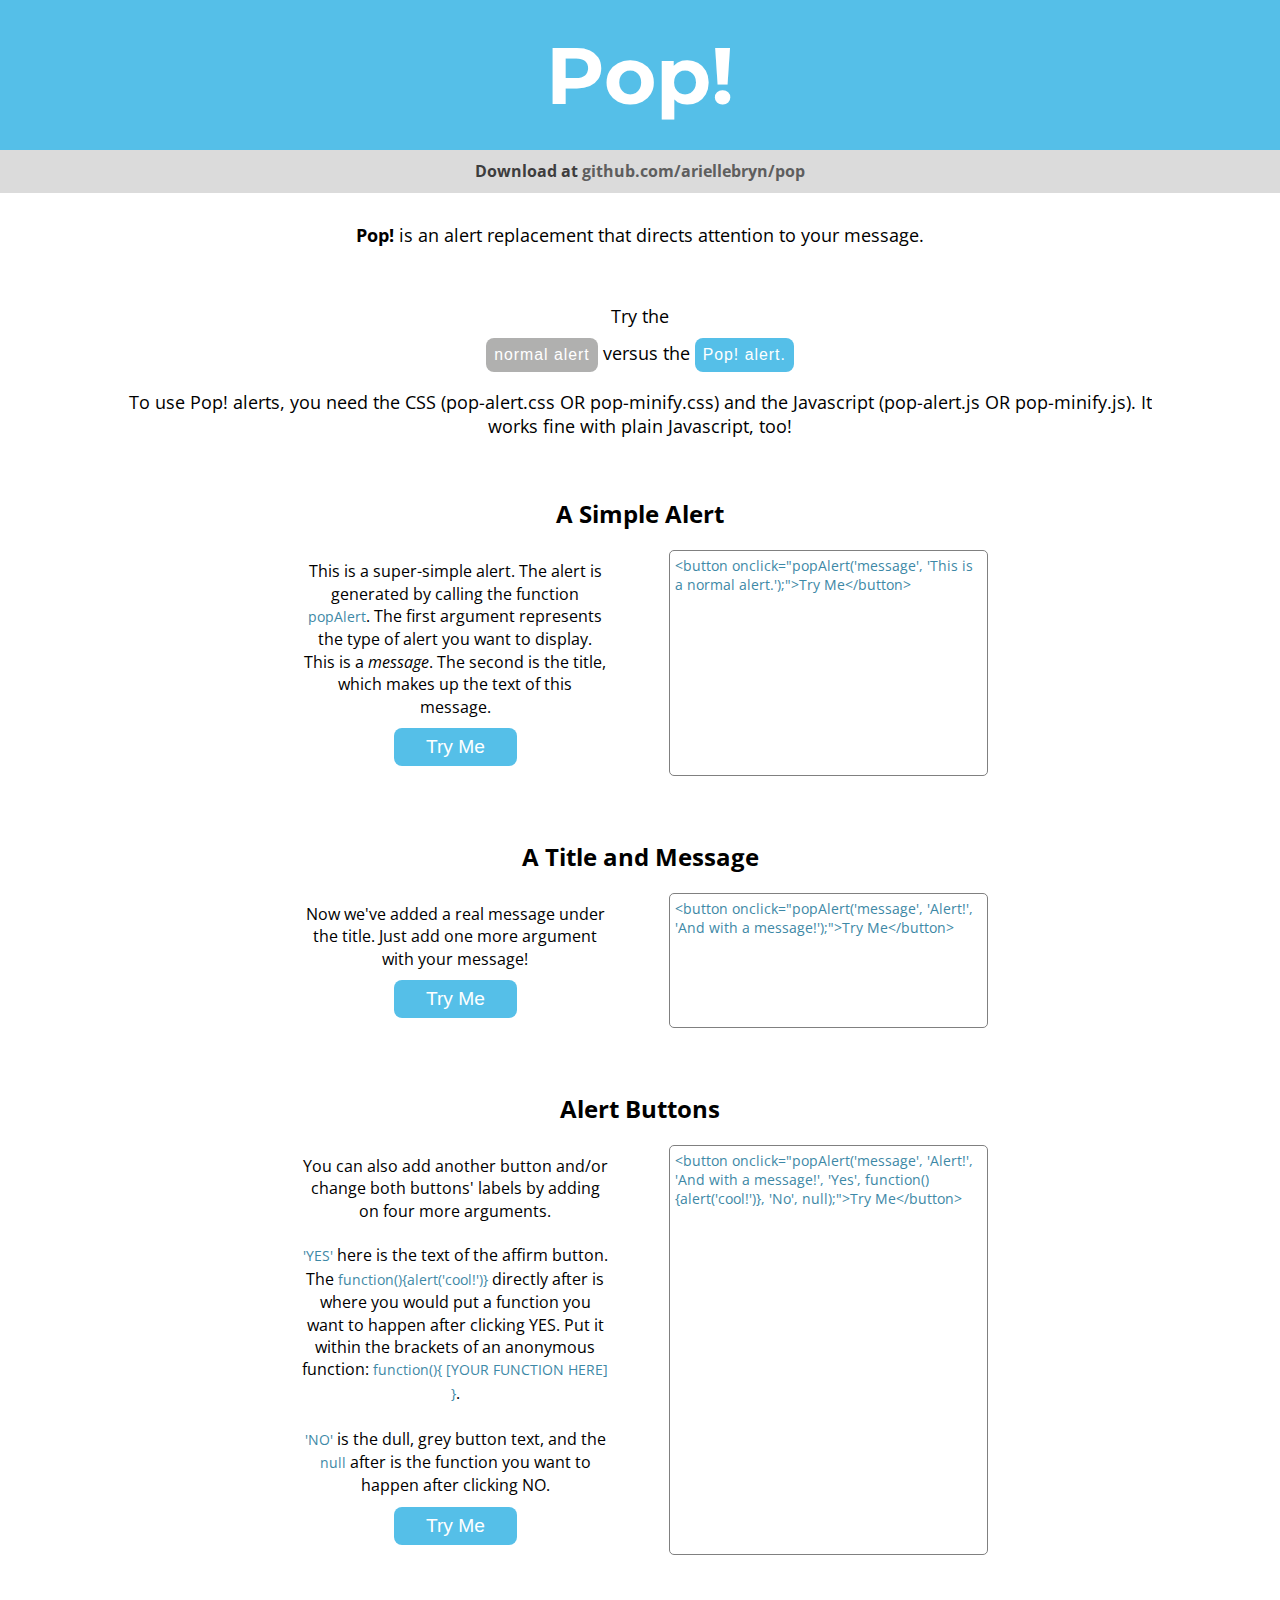
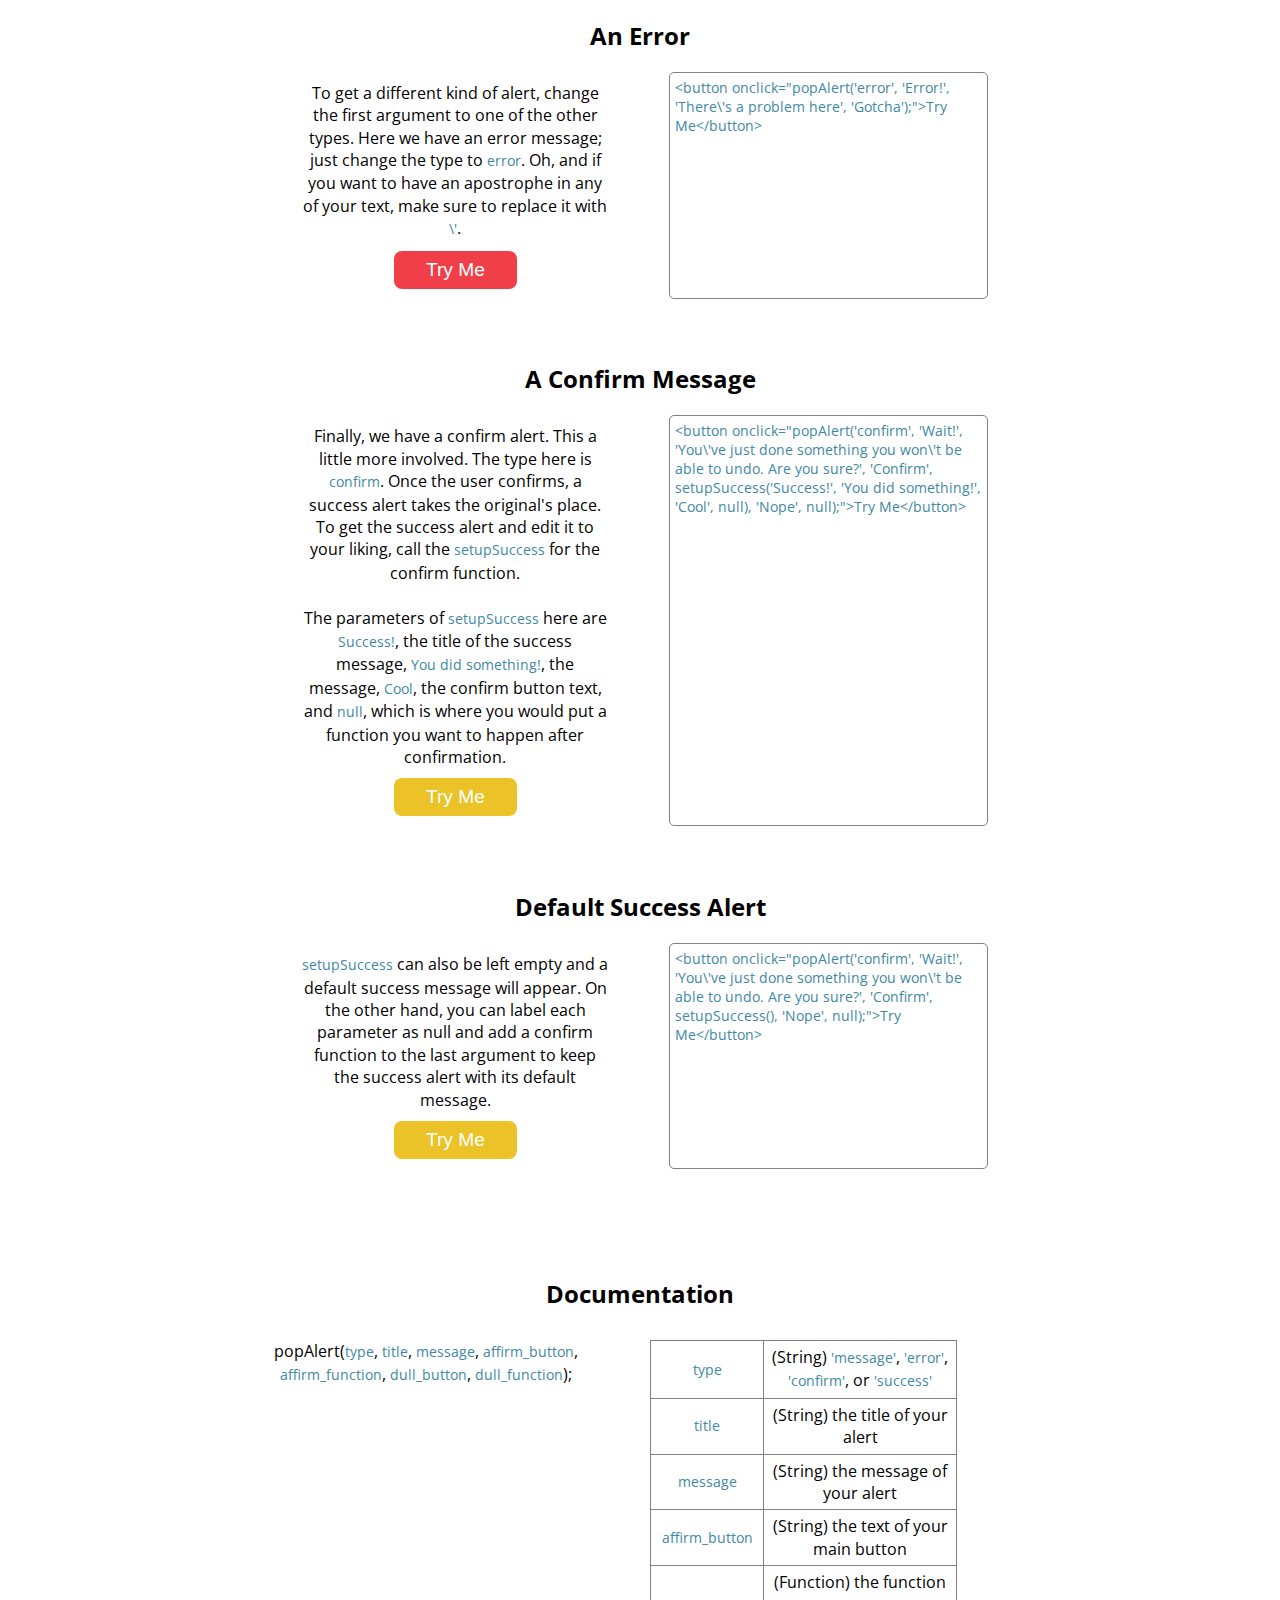
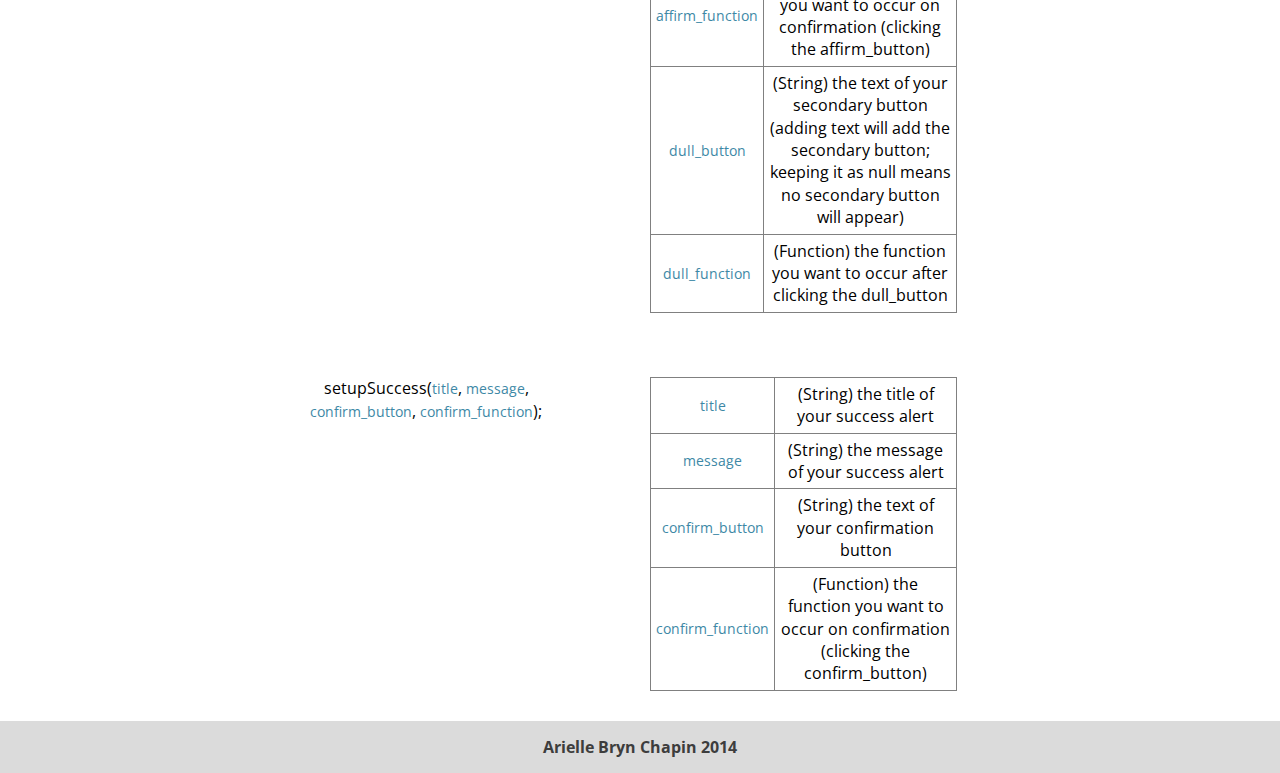
==== commit 57ee98c9: "Necessary stuffs" ====
--- a/index.html
+++ b/index.html
@@ -27,6 +27,7 @@
         <div class="container">
             <p><b>Pop!</b> is an alert replacement that directs attention to your message.</p><br />
             <p>Try the <br /><button class="pop-button pop-dull" onclick="alert('This is a boring, normal alert.');">normal alert</button> versus the <button class="pop-button pop-message" onclick="popAlert('message', 'This is a Pop alert!');">Pop! alert.</button></p>
+            <p>To use Pop! alerts, you need the CSS (pop-alert.css OR pop-minify.css) and the Javascript (pop-alert.js OR pop-minify.js). It works fine with plain Javascript, too!</p>
             <br />
             
             <h2>A Simple Alert</h2>
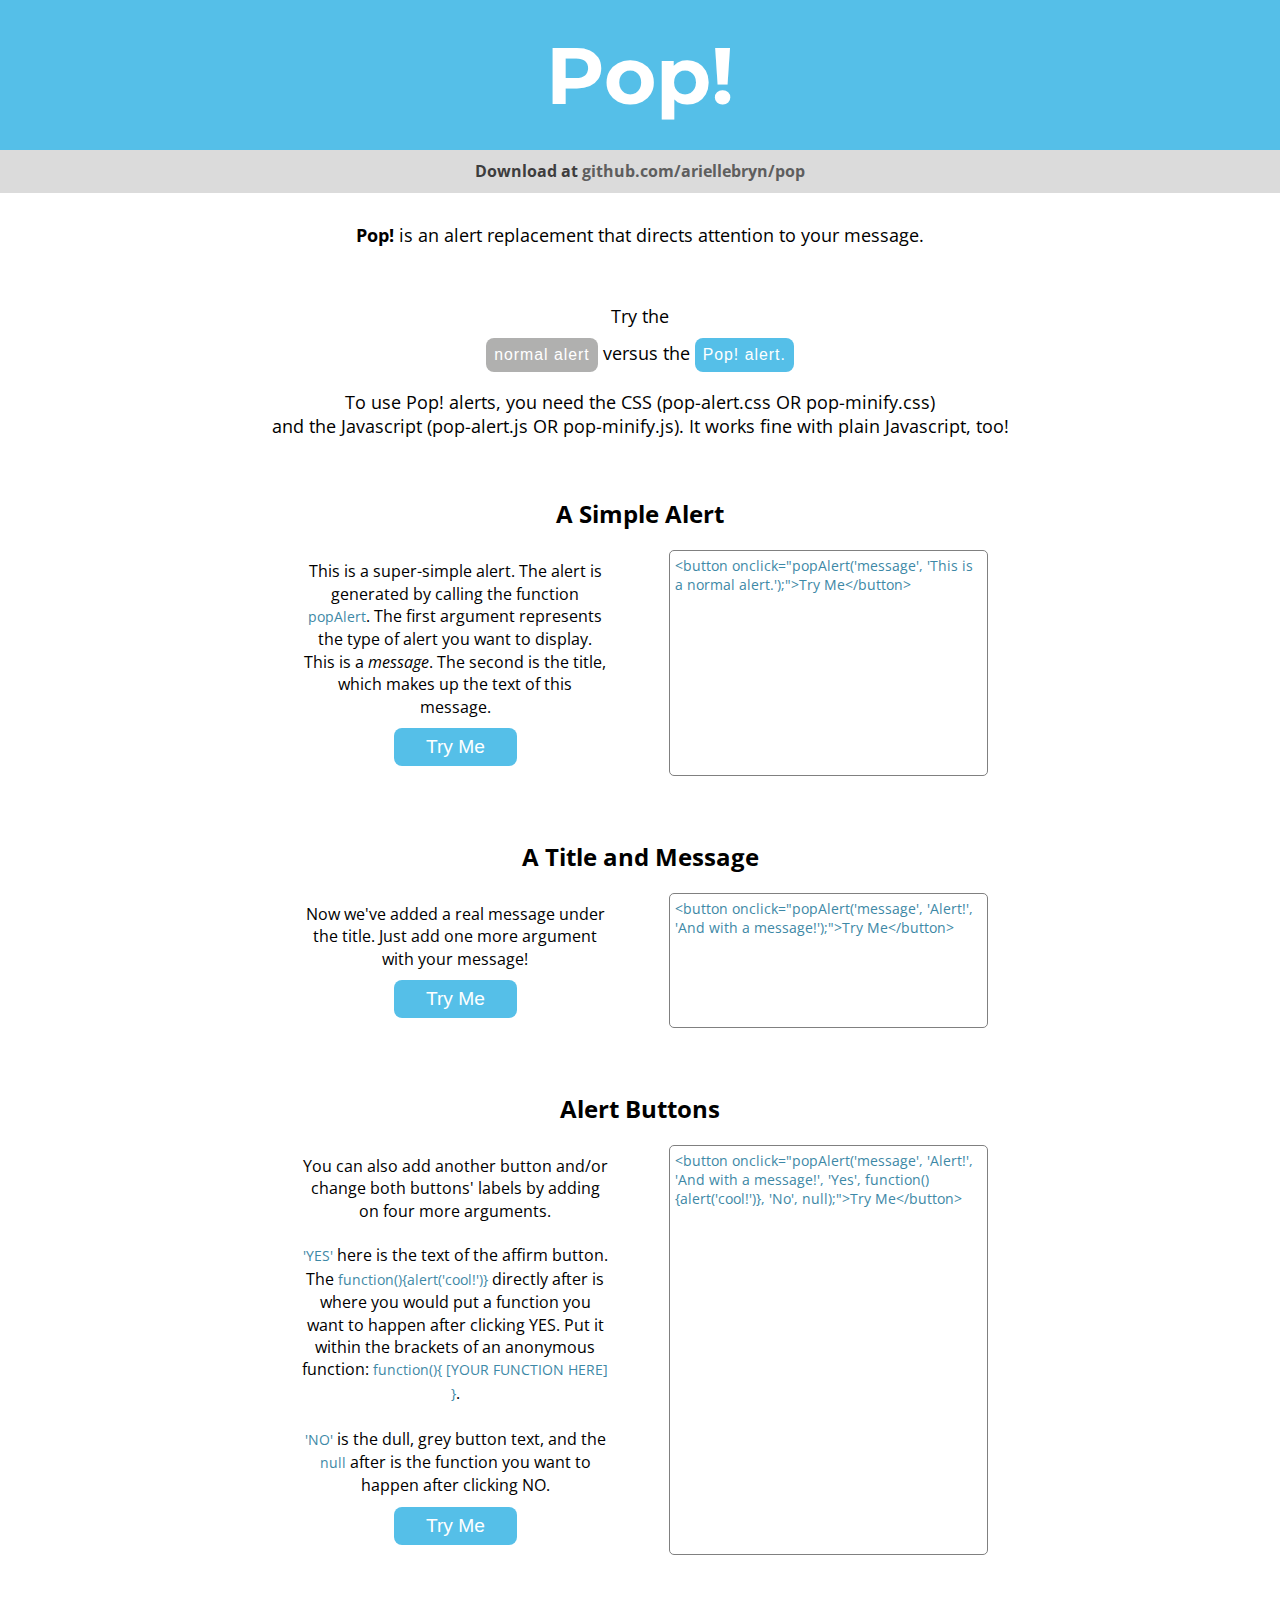
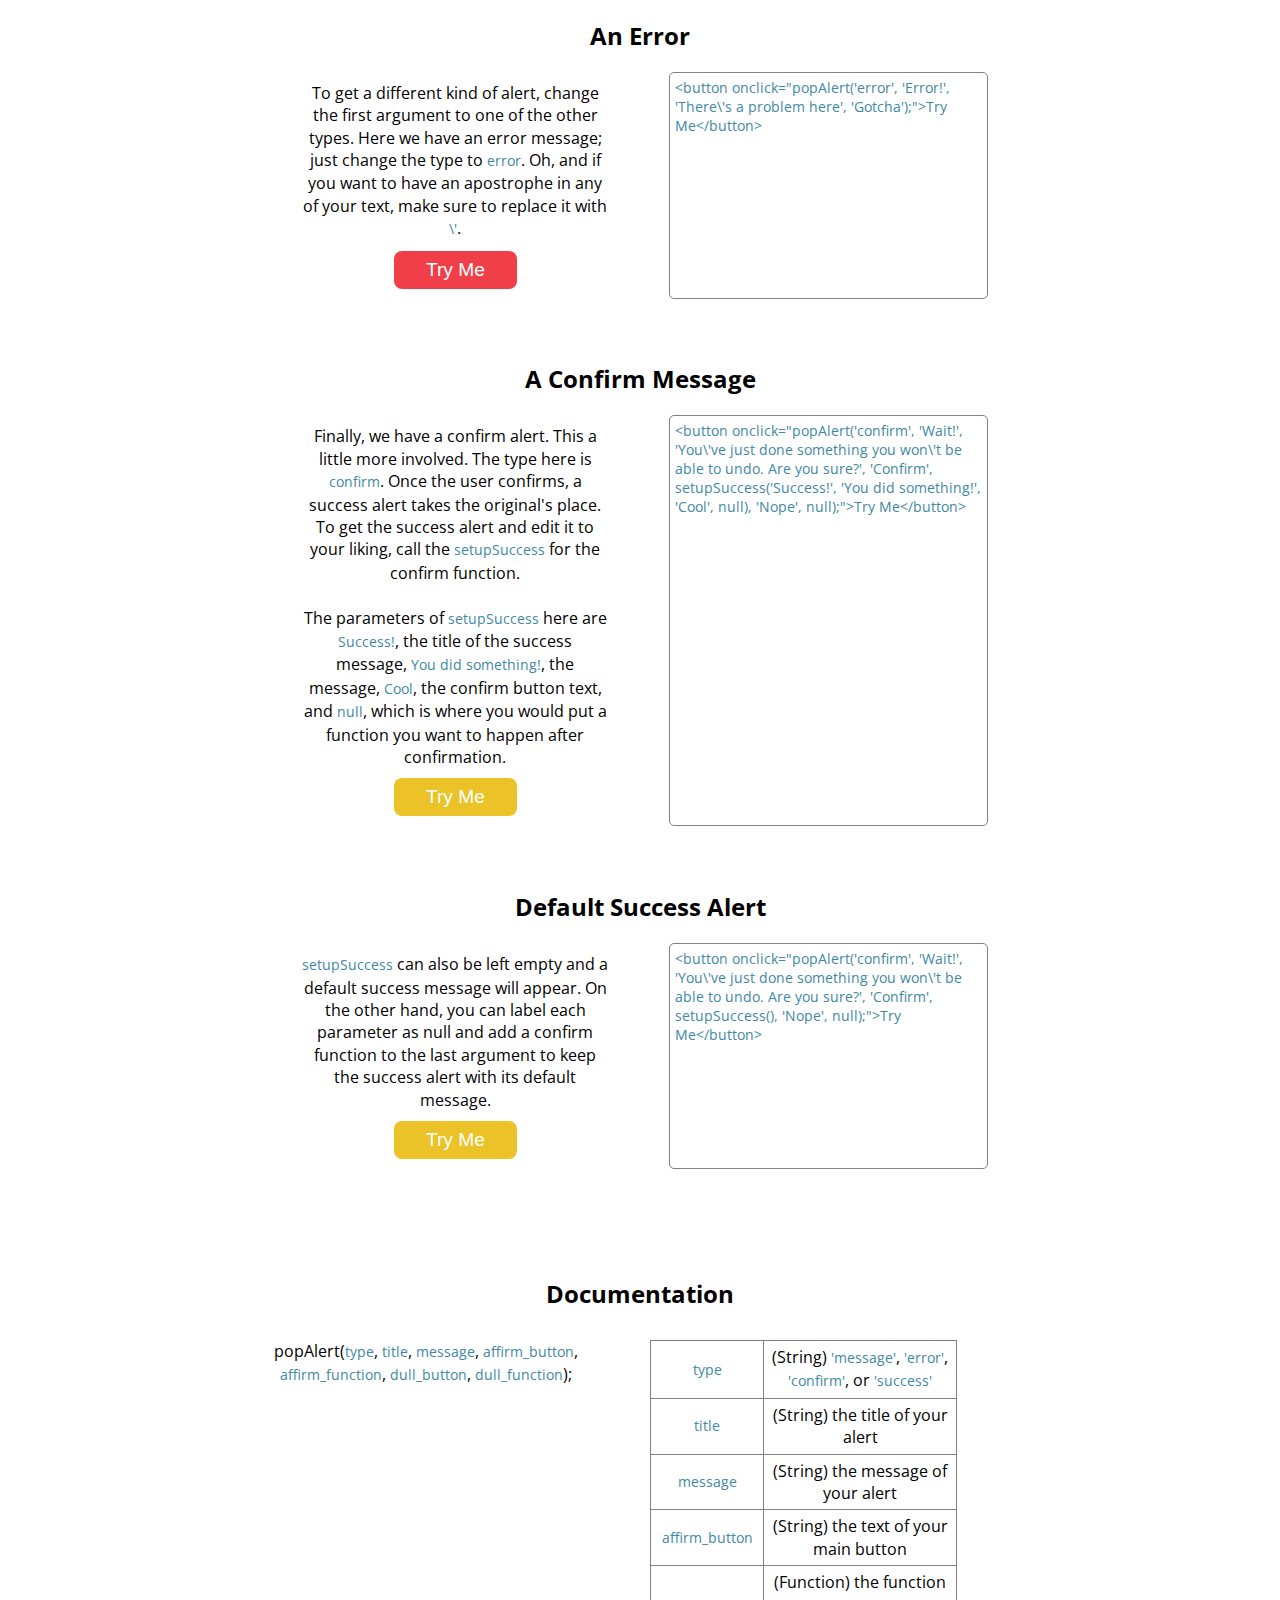
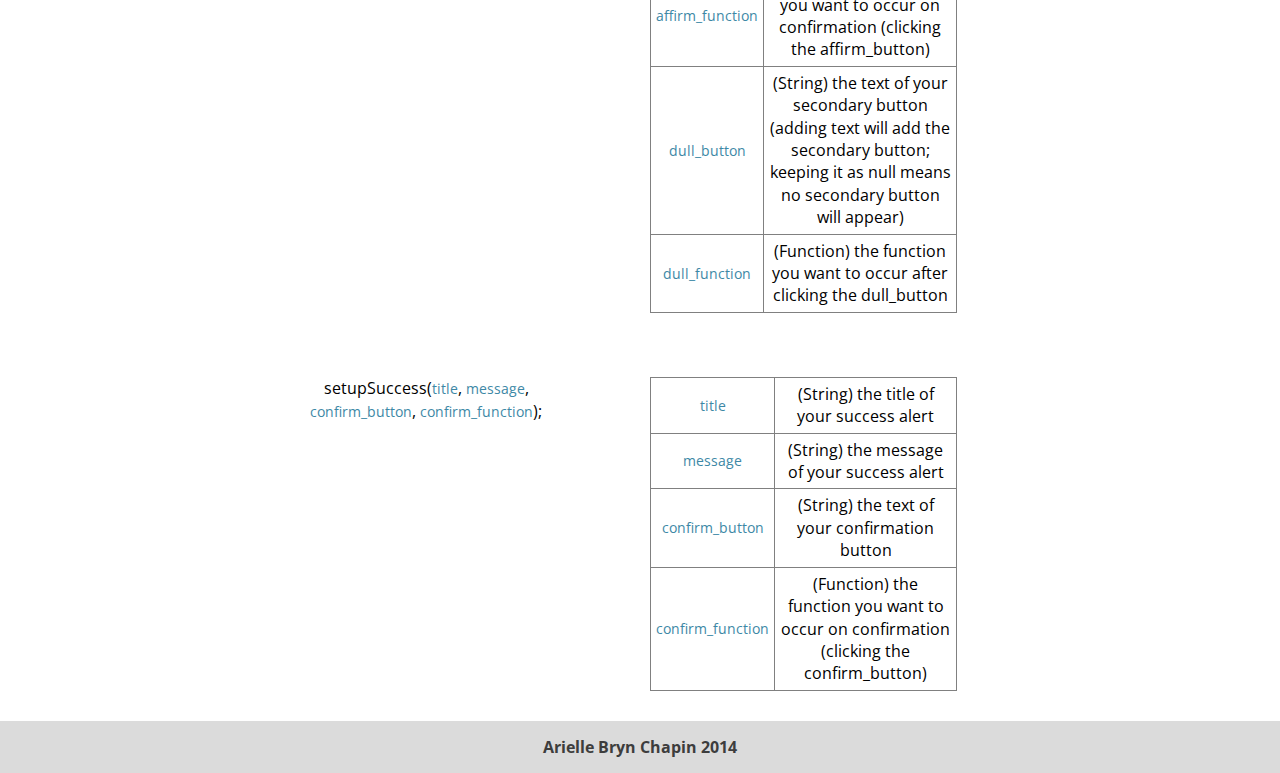
==== commit cf3f5823: "blahblahblah" ====
--- a/index.html
+++ b/index.html
@@ -27,7 +27,7 @@
         <div class="container">
             <p><b>Pop!</b> is an alert replacement that directs attention to your message.</p><br />
             <p>Try the <br /><button class="pop-button pop-dull" onclick="alert('This is a boring, normal alert.');">normal alert</button> versus the <button class="pop-button pop-message" onclick="popAlert('message', 'This is a Pop alert!');">Pop! alert.</button></p>
-            <p>To use Pop! alerts, you need the CSS (pop-alert.css OR pop-minify.css) and the Javascript (pop-alert.js OR pop-minify.js). It works fine with plain Javascript, too!</p>
+            <p>To use Pop! alerts, you need the CSS (pop-alert.css OR pop-minify.css)<br /> and the Javascript (pop-alert.js OR pop-minify.js). It works fine with plain Javascript, too!</p>
             <br />
             
             <h2>A Simple Alert</h2>
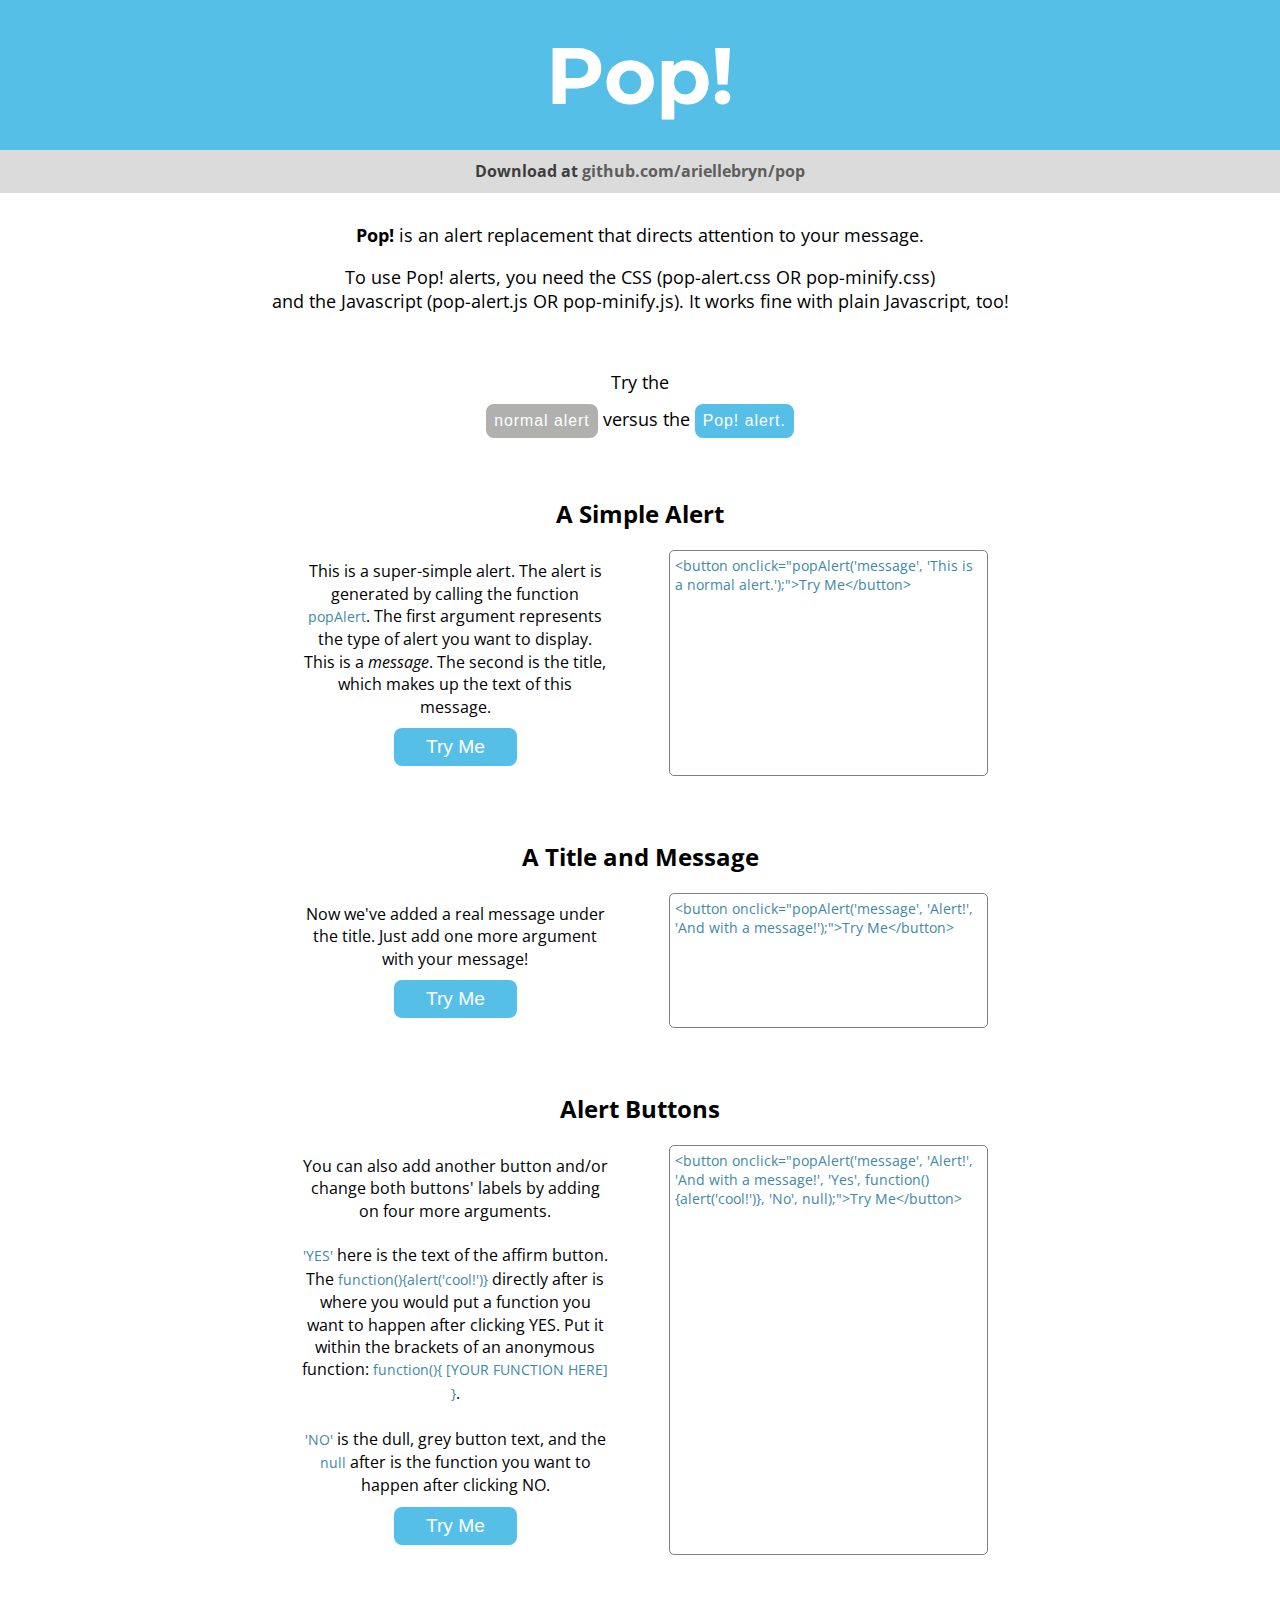
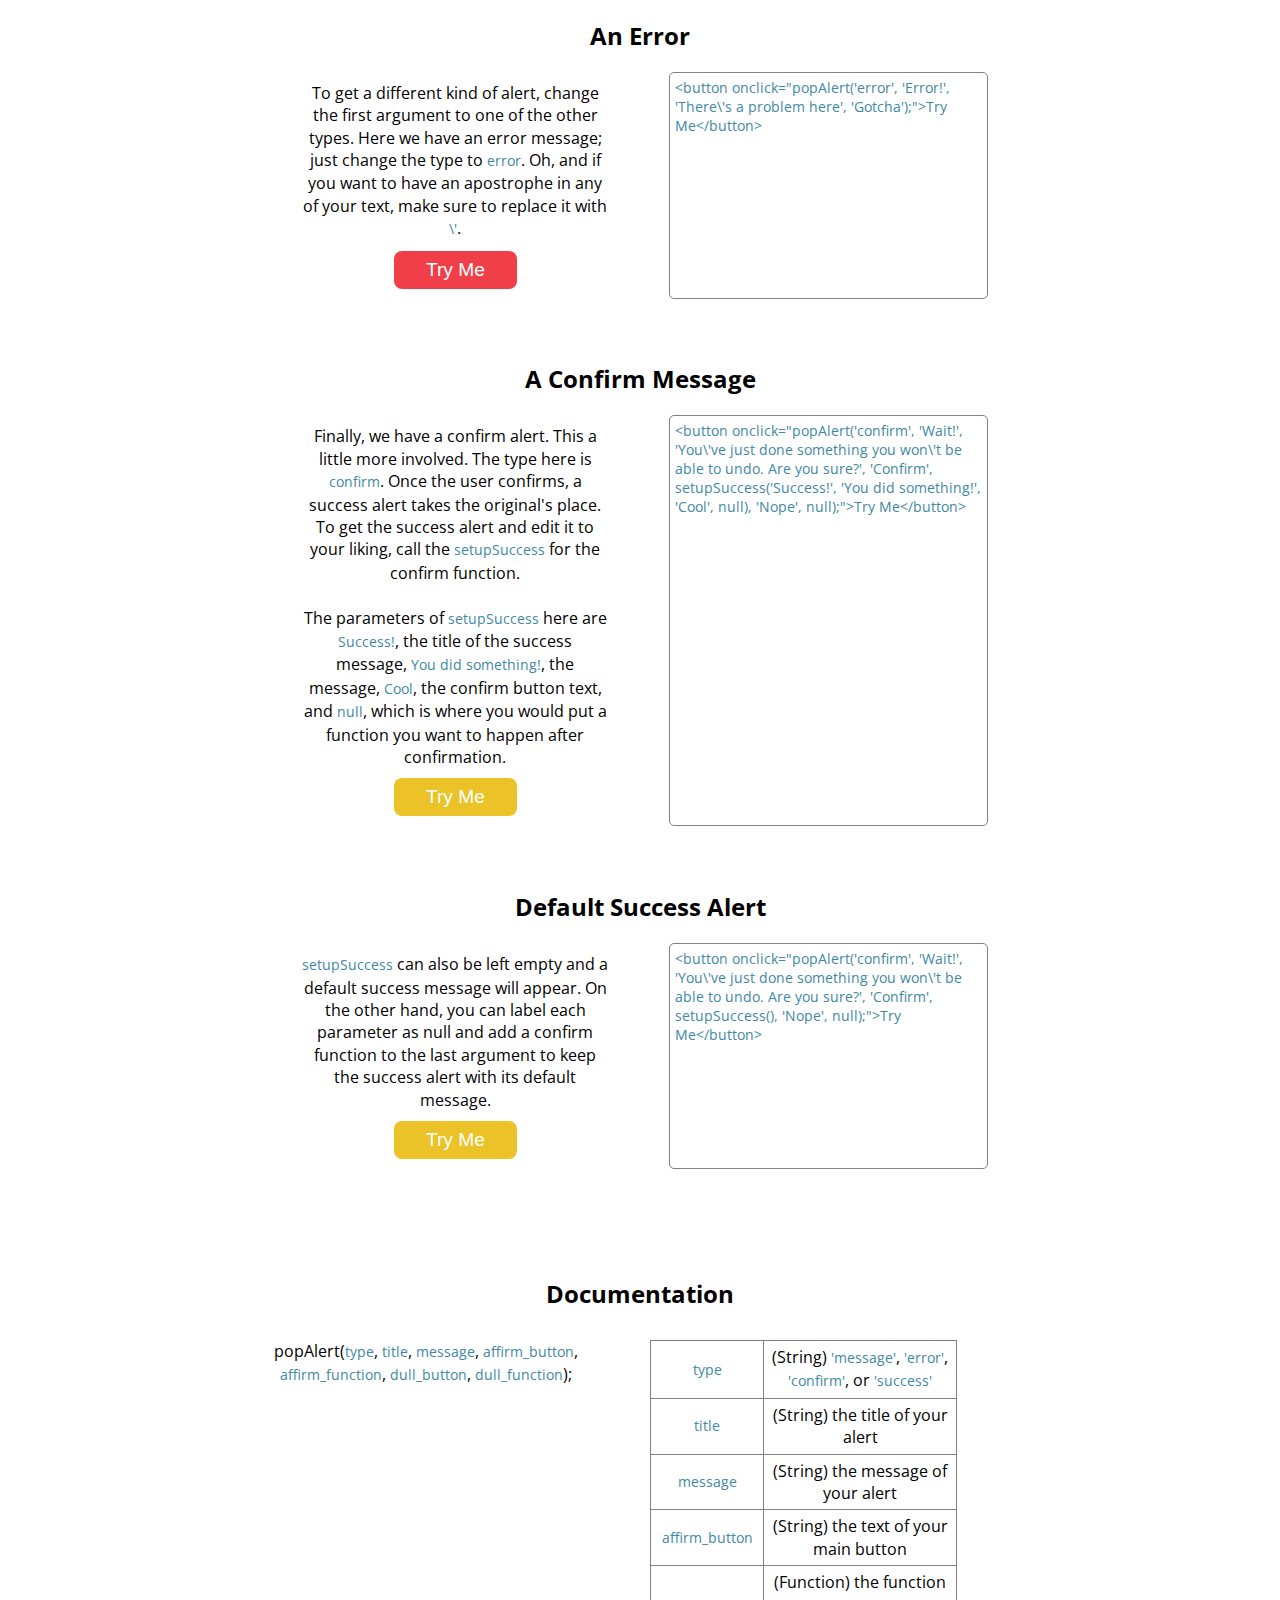
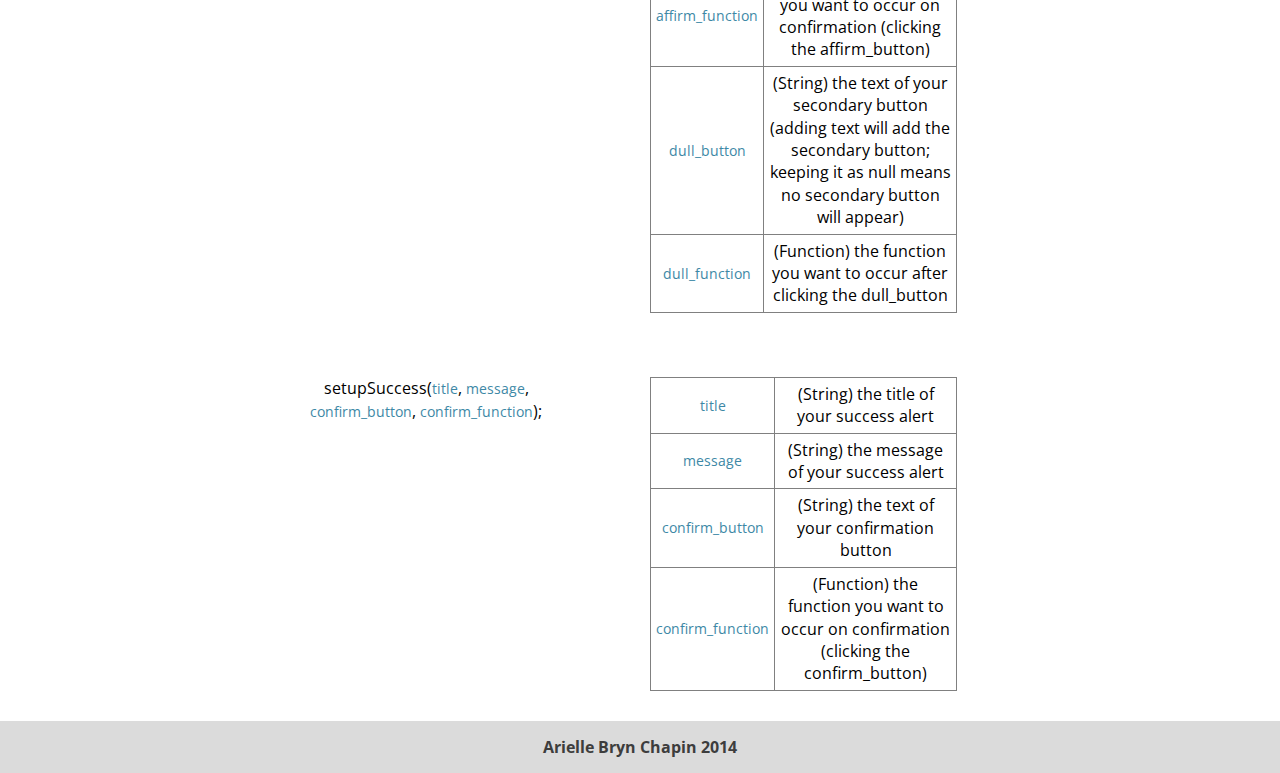
==== commit 8369b7bd: "more blah" ====
--- a/index.html
+++ b/index.html
@@ -25,9 +25,9 @@
         </div>
         
         <div class="container">
-            <p><b>Pop!</b> is an alert replacement that directs attention to your message.</p><br />
+            <p><b>Pop!</b> is an alert replacement that directs attention to your message.</p>
+            <p>To use Pop! alerts, you need the CSS (pop-alert.css OR pop-minify.css)<br /> and the Javascript (pop-alert.js OR pop-minify.js). It works fine with plain Javascript, too!</p><br />
             <p>Try the <br /><button class="pop-button pop-dull" onclick="alert('This is a boring, normal alert.');">normal alert</button> versus the <button class="pop-button pop-message" onclick="popAlert('message', 'This is a Pop alert!');">Pop! alert.</button></p>
-            <p>To use Pop! alerts, you need the CSS (pop-alert.css OR pop-minify.css)<br /> and the Javascript (pop-alert.js OR pop-minify.js). It works fine with plain Javascript, too!</p>
             <br />
             
             <h2>A Simple Alert</h2>
